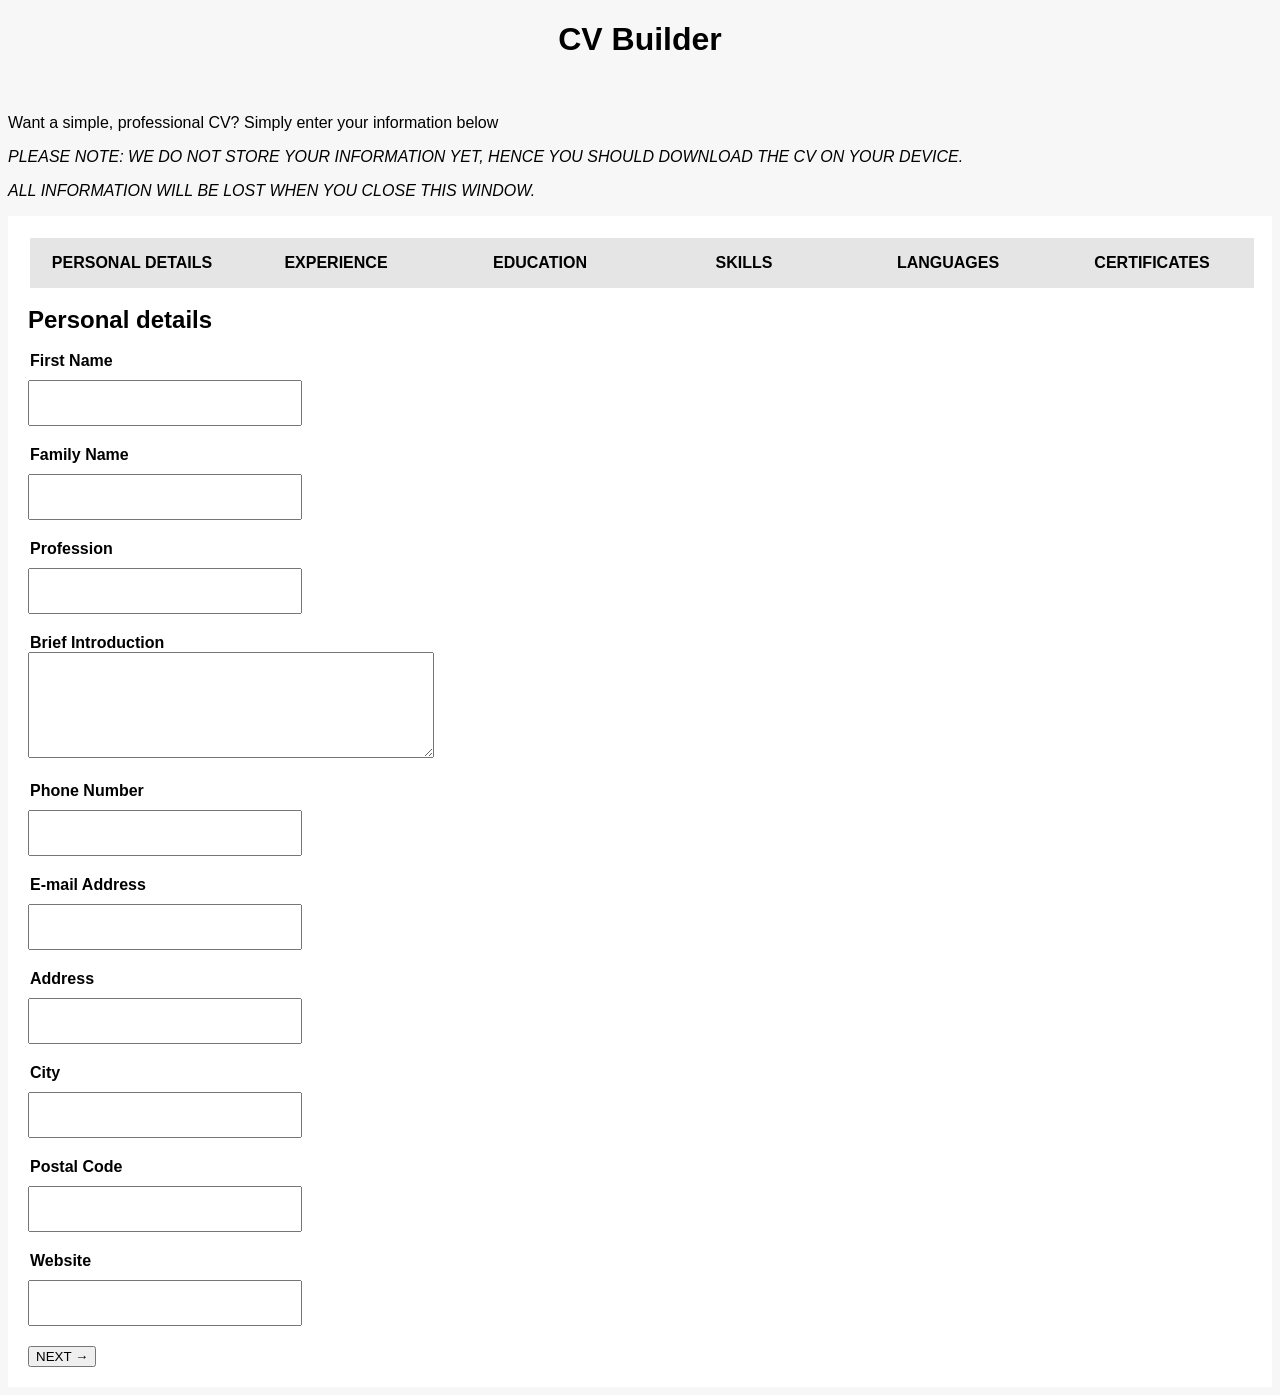
==== index.html @ 68f02042 "HIDE Irrelevant Sections are hidden only triggered with button CHANGE Styles, text, and button react" ====
<!DOCTYPE html>
<!--[if lt IE 7]>      <html class="no-js lt-ie9 lt-ie8 lt-ie7"> <![endif]-->
<!--[if IE 7]>         <html class="no-js lt-ie9 lt-ie8"> <![endif]-->
<!--[if IE 8]>         <html class="no-js lt-ie9"> <![endif]-->
<!--[if gt IE 8]>      <html class="no-js"> <!--<![endif]-->
<html>
    <head>
        <meta charset="utf-8">
        <meta http-equiv="X-UA-Compatible" content="IE=edge">
        <title>Your CV Builder</title>
        <meta name="description" content="">
        <meta name="viewport" content="width=device-width, initial-scale=1">
        <link rel="stylesheet" href="/style/style.css">
    </head>
    <body>
        <!--[if lt IE 7]>
            <p class="browsehappy">You are using an <strong>outdated</strong> browser. Please <a href="#">upgrade your browser</a> to improve your experience.</p>
        <![endif]-->
        
        <!-- START HERE -->
        <h1>CV Builder</h1>
        <br>
        <p>Want a simple, professional CV? Simply enter your information below</p>
        <p> <em>PLEASE NOTE: WE DO NOT STORE YOUR INFORMATION YET, HENCE YOU SHOULD DOWNLOAD THE CV ON YOUR DEVICE.</em></p>
        <p> <em>ALL INFORMATION WILL BE LOST WHEN YOU CLOSE THIS WINDOW. </em></p>

        <!-- MAIN CONTAINER FOR INPUT AND RESULTS - START -->
        <div id="parent_container" class="parent_container">
            
        <!-- INPUT CONTAINER - START -->
            <div id="input_container" class="input_container">

                <!-- A SIMPLE DIV FOR THE PROGRESS BAR-->

                
                <div id="progressContainer" class="progressContainer">
                   <div id="personalProgress" class="progress"><p>PERSONAL DETAILS</p></div>
                    <div id="professionalProgress" class="progress"><p>EXPERIENCE</p></div>
                    <div id="educationProgress" class="progress"><p>EDUCATION</p></div>
                    <div id="skillsProgress" class="progress"><p>SKILLS</p></div>
                    <div id="langugesProgress" class="progress"><p>LANGUAGES</p></div>
                    <div id="certProgress" class="progress"><p>CERTIFICATES</p></div>
                </div>
                
                

                <!-- PERSONAL DETAILS - START -->
                <div id="personalContainer" class="personalContainer">
                <h2>Personal details</h2>

                    <form id="personalDetailsForm" >
                        <legend for="firstName">First Name</legend>
                        <input type="text" id="firstName" name="firstName">
                    
                        <legend for="lastName">Family Name</legend>
                        <input type="text" id="lastName" name="lastName">

                        <legend for="profession">Profession</legend>
                        <input type="text" id="profession" name="profession">

                        <legend for="intro">Brief Introduction</legend>
                        <textarea id="intro" name="intro"></textarea>

                        <legend for="phone">Phone Number</legend>
                        <input type="text" id="phone" name="phone">

                        <legend for="email">E-mail Address</legend>
                        <input type="text" id="email" name="email">

                        <legend for="homeAddress">Address</legend>
                        <input type="text" id="homeAddress" name="homeAddress">

                        <legend for="city">City</legend>
                        <input type="text" id="city" name="city">

                        <legend for="postalCode">Postal Code</legend>
                        <input type="text" id="postalCode" name="postalCode">

                        <legend for="website">Website</legend>
                        <input type="text" id="website" name="website">
                        <br>

                        <button id="nextBtnPersonal">NEXT &rightarrow; </button>

                    </form>
                </div>
                <!-- PERSONAL DETAILS - END -->
                

                <!-- WORK EXPERIENCE - START -->
                <div id="professionalContainer" class="professionalContainer">
                    <h2>Professional Experience</h2>
    
                        <form id="professionalExperienceForm">
                            <button >- Remove Experience </button>
                            <br> <br>
                            <legend for="position">Position</legend>
                            <input type="text" id="position" name="position">
                        
                            <legend for="employer">Employer</legend>
                            <input type="text" id="employer" name="employer">
    
                            <legend for="workCity">City</legend>
                            <input type="text" id="workCity" name="workCity">
    
                            <legend for="startDate">Start Date</legend>
                            <input type="date" id="startDate" name="startDate">

                            <legend for="endDate">End Date</legend>
                            <input type="date" id="endDate" name="endDate">
                            <input type="radio" id="workHere">I work heres
    
                            <legend for="duties">Duties</legend>
                            <textarea type="text" id="duties" name="duties"></textarea><br>
                            
                            <button >+ Add Experience </button>

                            <br><br>

                            <button id="prevBtnProfessional">&leftarrow; BACK </button>
                            <button id="nextBtnProfessional">NEXT &rightarrow;</button>
    
                        </form>
                    </div>
                <!-- WORK EXPERIENCE  - END -->                


                <!-- EDUCATION - START -->
                <div id="educationContainer" class="educationContainer">
                    <h2>Education</h2>
    
                        <form id="educationForm" name="educationForm">
                            <button >- Remove Education </button>
                            <br> <br>
                            <legend for="position">School Name</legend>
                            <input type="text" id="position" name="firstName">
                        
                            <legend for="employer">Field Studied</legend>
                            <input type="text" id="employer" name="employer">
    
                            <legend for="degreeLevel">Degree Level</legend>
                            <input type="text" id="degreeLevel" name="degreeLevel">

                            <legend for="eduCity">City</legend>
                            <input type="text" id="eduCity" name="eduCity">
    
                            <legend for="eduStartDate">Start Date</legend>
                            <input type="date" id="eduStartDate" name="eduStartDate">
    
    
                            <legend for="eduEndDate">Graduation Date (or expected)</legend>
                            <input type="date" id="eduEndDate" name="eduEndDate"><br>
                            
                            <button >+ Add Education </button>
                            <br> <br>

                            <button id="prevBtnEducation"> &leftarrow; BACK </button>
                            <button id="nextBtnEducation">NEXT &rightarrow;</button>

                        </form>
                    </div>
                    <!-- EDUCATION  - END -->      
                    
                    
                <!-- SKILLS - START -->
                <div id="skillsContainer" class="skillsContainer">
                    <h2>Skills</h2>
    
                        <form name="skillsForm">
                            
                            <legend for="skill1">Skill 1</legend>
                            <input type="text" id="skill1" name="skill1">
                            <select id="skill1Level" name="skill1Level">
                                <option value="1">Beginner</option>
                                <option value="5">Good</option>
                                <option value="10">Pro</option>
                                <option value="15">Expert</option>

                            </select>
                            <br>
                            
                            <legend for="skill1">Skill 2</legend>
                            <input type="text" id="skill1" name="skill1">
                            <select id="skill1Level" name="skill1Level">
                                <option value="1">Beginner</option>
                                <option value="5">Good</option>
                                <option value="10">Pro</option>
                                <option value="15">Expert</option>

                            </select>
                            <br>
                            
                            <legend for="skill1">Skill 3</legend>
                            <input type="text" id="skill1" name="skill1">
                            <select id="skill1Level" name="skill1Level">
                                <option value="1">Beginner</option>
                                <option value="5">Good</option>
                                <option value="10">Pro</option>
                                <option value="15">Expert</option>

                            </select>
                            <br>

                            <button >+ Add Skill </button>
                            <br> <br>

                            <button id="prevBtnSkill">&leftarrow; BACK </button>
                            <button id="nextBtnSkill">NEXT &rightarrow; </button>

                        </form>
                    </div>
                    <!-- SKILLS  - END -->        


                <!-- LANGUAGES - START -->
                <div id="languagesContainer" class="languagesContainer">
                    <h2>Languages</h2>
    
                        <form name="languagesForm">
                            
                            <legend for="language1">Language 1</legend>
                            <input type="text" id="language1" name="language1">
                            <select id="language1level" name="skill1Level">
                                <option value="1">Beginner</option>
                                <option value="5">Good</option>
                                <option value="10">Professional</option>
                                <option value="15">Native</option>

                            </select>
                            <br>

                            <legend for="language1">Language 2</legend>
                            <input type="text" id="language2" name="language2">
                            <select id="language2level" name="language2level">
                                <option value="1">Beginner</option>
                                <option value="5">Good</option>
                                <option value="10">Professional</option>
                                <option value="15">Native</option>

                            </select>
                            <br>


                            <legend for="language1">Language 3</legend>
                            <input type="text" id="language3" name="language3">
                            <select id="language3level" name="language3Level">
                                <option value="1">Beginner</option>
                                <option value="5">Good</option>
                                <option value="10">Professional</option>
                                <option value="15">Native</option>

                            </select>
                            <br>

                            <button >+ Add Language </button>
                            <br><br>

                            <button id="prevBtnLang">&leftarrow; BACK </button>
                            <button id="nextBtnLang">NEXT &rightarrow; </button>
                        </form>
                    </div>
                    <!-- LANGUAGES  - END -->    
                    
                    
                <!-- CERTIFICATE - START -->
                <!-- OPTIONAL SO, IF STATEMENT SHOULD BE USED-->
                <div id="certificateContainer" class="certificateContainer">
                    <h2>Certificates</h2>
    
                        <form name="certificateForm">
                            
                            <legend for="certificate1">Certificate 1</legend>
                            <input type="text" id="certificate1" name="certificate1">
                            <br>

                            <legend for="certificate2">Certificate 2</legend>
                            <input type="text" id="certificate2" name="certificate2">
                            <br>

                            <legend for="certificate3">Certificate 3</legend>
                            <input type="text" id="certificate3" name="certificate3">
                            <br>
                          

                            <button >+ Add Certificate </button>

                            <br> <br>
                            <button id="prevBtnCert">&leftarrow; BACK </button>
                            <button id="completeBtn">COMPLETE &2713;</button>
                        </form>

                        <br><br>
                    </div>
                    <!-- CERTIFICATE  - END -->     
                  



            </div>
            <!-- INPUT CONTAINER - END-->
            
       
        
        <!-- --------------- SEPARATION BETWEEN INPUT AND RESULTS ---------------- -->


            <!-- RESULTS CONTAINER - START -->
            <div id="resultsContainer" class="resultsContainer">
                <h1>FINAL CV IS THIS </h1>
                <p>Lorem ipsum dolor sit, amet consectetur adipisicing elit. 
                    Sequi nemo tenetur suscipit esse veritatis saepe nisi minima? 
                    Earum culpa, nihil beatae illo animi, quam dignissimos sit ipsum dolores temporibus molestiae!</p>

            </div>
            <!-- RESULTS CONTAINER - END -->
            
        
        </div>
        <!-- MAIN CONTAINER FOR INPUT AND RESULTS -END -->
        


        <script src="/scripts/cv_builder.js" async defer></script>
    </body>
</html>
---- style/style.css ----
/* Copyright of GENIAL INGELE. This calculator is merely an estimation of what your bond would cost and the other costs associated with it.
    Hence, GENIAL INGELE is not liable for any inaccuracies found in this code. We are trying to guide you in making a decision in the best way we can, 
    but the accurate information will be given to you by your bank. 
    
    NOTE: Data found on this code is based on South African laws and fees.
    
    DATE: 24 SEPTEMBER 2023
    
    GENIAL INGELE 
    */


    /*TODO 
    * Automatically separate large numbers with comma or point when typed in
    * Loop through 2 arrays to compare and assign values based on a set of conditions. E.g. loan amount vs deeds office fees matching. 
    */


/* --- CONTAINERS --- */ 
/* Using the "*" symbol, we are referring to all elements */
*{
  font-family:'Segoe UI', Tahoma, Geneva, Verdana, sans-serif;
}

/*  We are removing the arrows from input field */
/* Hide the arrows from the input field */
input[type="number"]::-webkit-inner-spin-button,
input[type="number"]::-webkit-outer-spin-button {
-webkit-appearance: none;
margin: 0;
}

/* Firefox */
input[type=number] {
  -moz-appearance: textfield;
text-align: left;
}

body{
  background-color: #f7f7f7;
}

.parent_container{
  width: 100%;
  background-color: #f7f7f7 ;
}


.input_container{
  background-color: #FFFFFF;
  padding: 20px;
}

/* SECTION CONTAINERS (Personal, Professfional, Education) */

.personalContainer{


}

.professionalContainer{


}


.educationContainer{


}


.skillsContainer{


}

.languagesContainer{



}


.certificateContainer{


}



/*PROGRESS CONTAINER */

.progressContainer{
  background-color: hsla(0, 0%, 88%, 0.819);
  display: flex;
  width: 100%;
  margin: 2px;
  position: sticky;
  top: 0;
}


.progress{
  margin: 0px;
  flex:1;
  color:black;
  font-weight: bold;
  text-align: center;
}

.progress:hover{
  background-color: black;
  color: #FFFFFF;
}

/* RESULTS OR CV OUTCOME*/

.resultsContainer{
    background-color: rgba(0,10,100, 0.7);
 
}



/* --- BASICS --- */

h1{ 
  text-align: center;

}

h2{
  line-height: 18pt;
  font-size: 18pt;
}

h3, h4{
  line-height: 18pt;
  font-size: 14pt;
}

select{
  padding: 10px;
  width: 120px;
  font-size: large;
  background-color: #e8e7e7;
  color: black;
  border-radius: 5px;
  font-family: Verdana, Geneva, Tahoma, sans-serif;
}

input{
  font-size: 14pt;
  margin-top: 10px;
  margin-bottom: 20px;
  padding: 10px;
  width: 250px;
}

legend{
  font-size: 12pt;
  font-weight:bold;
}

textarea{
  margin-bottom: 20px;
  width: 400px;
  height: 100px;
  text-wrap:stable ;
}

/* --- BUTTONS --- */
.submitBtn{

}

.resetBtn{

}

.previousBtn{

}

.nextBtn{

}

/*Now, each button will have a unique ID 
because we each of them send you  to  specific section.
They hide the current section and show the next one.*/

/*FOR PERSONAL DETAILS */
#nextBtnPersonal{

}


/*FOR PROFESSIONAL EXPERIENCE DETAILS */
#nextBtnPro{

}

#nextBtnPro{

}
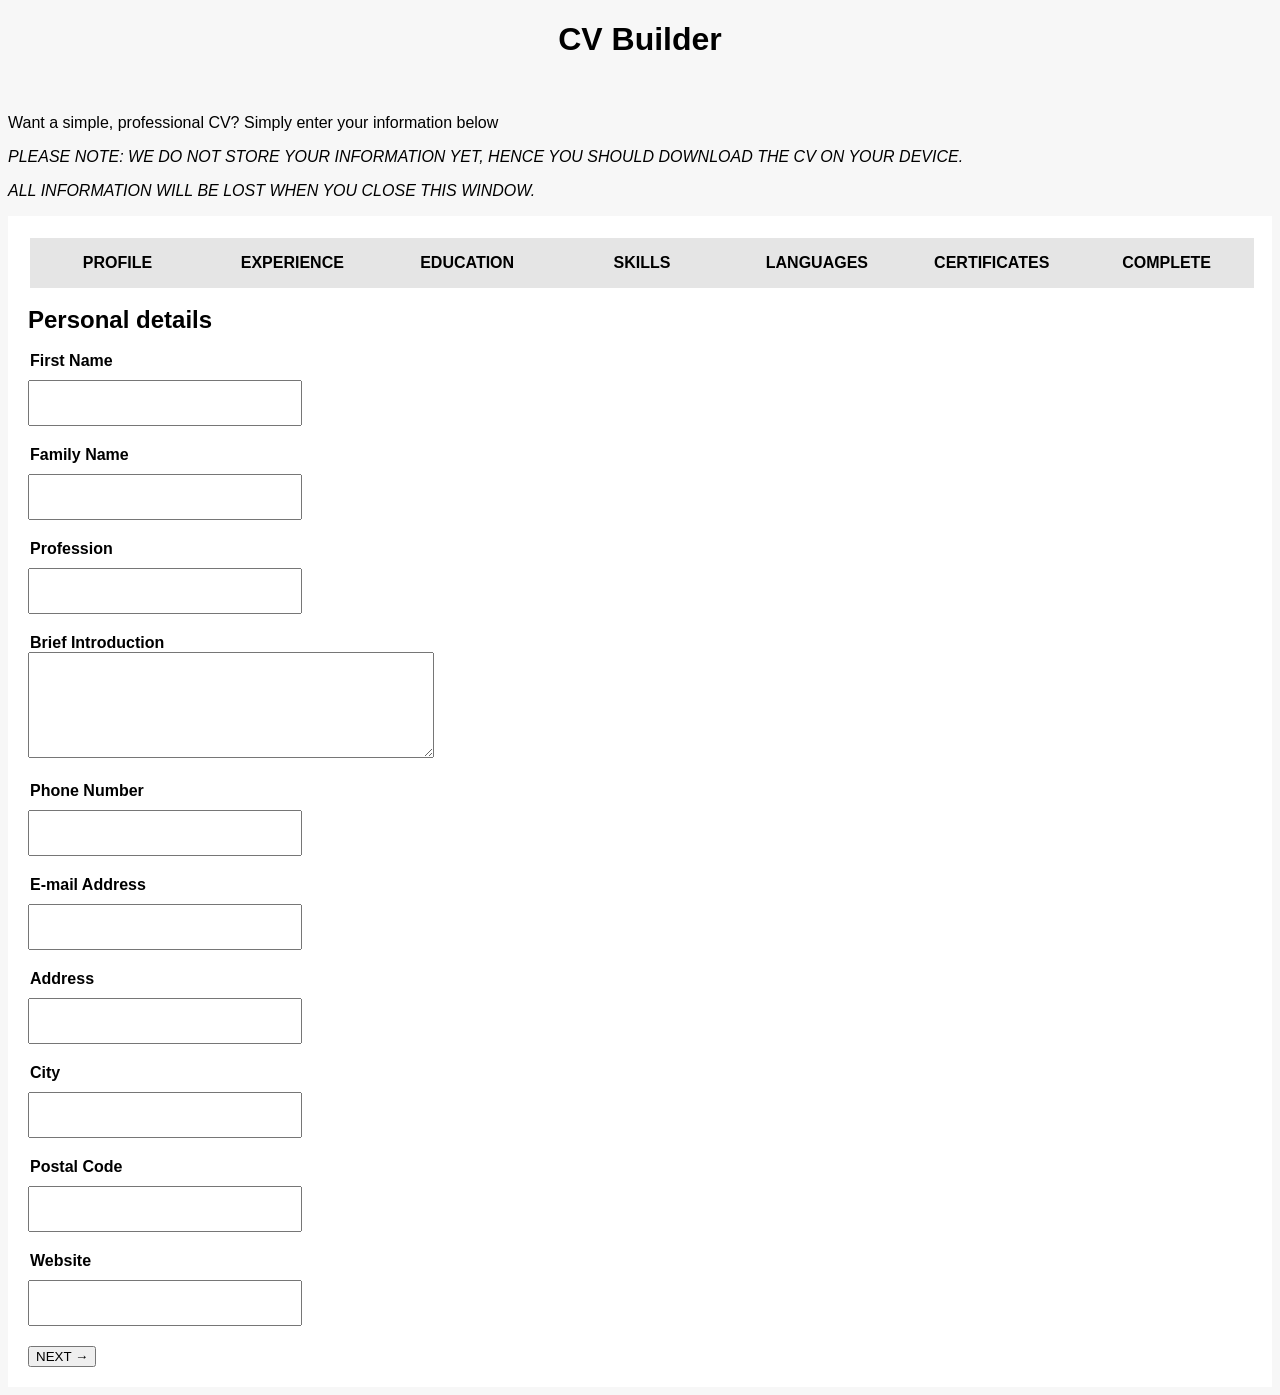
==== commit 41a4ee4f: "ADD Top Nav works" ====
--- a/index.html
+++ b/index.html
@@ -34,12 +34,13 @@
 
                 
                 <div id="progressContainer" class="progressContainer">
-                   <div id="personalProgress" class="progress"><p>PERSONAL DETAILS</p></div>
+                   <div id="personalProgress" class="progress"><p>PROFILE</p></div>
                     <div id="professionalProgress" class="progress"><p>EXPERIENCE</p></div>
                     <div id="educationProgress" class="progress"><p>EDUCATION</p></div>
                     <div id="skillsProgress" class="progress"><p>SKILLS</p></div>
-                    <div id="langugesProgress" class="progress"><p>LANGUAGES</p></div>
+                    <div id="langProgress" class="progress"><p>LANGUAGES</p></div>
                     <div id="certProgress" class="progress"><p>CERTIFICATES</p></div>
+                    <div id="completeProgress" class="progress"><p>COMPLETE</p></div>
                 </div>
                 
                 
@@ -49,35 +50,35 @@
                 <h2>Personal details</h2>
 
                     <form id="personalDetailsForm" >
-                        <legend for="firstName">First Name</legend>
-                        <input type="text" id="firstName" name="firstName">
+                        <legend for="firstName" >First Name</legend>
+                        <input type="text" id="firstName" name="firstName" maxlength="25">
                     
                         <legend for="lastName">Family Name</legend>
-                        <input type="text" id="lastName" name="lastName">
+                        <input type="text" id="lastName" name="lastName" maxlength="25">
 
                         <legend for="profession">Profession</legend>
-                        <input type="text" id="profession" name="profession">
+                        <input type="text" id="profession" name="profession" maxlength="50">
 
                         <legend for="intro">Brief Introduction</legend>
-                        <textarea id="intro" name="intro"></textarea>
+                        <textarea id="intro" name="intro" maxlength="300"></textarea>
 
                         <legend for="phone">Phone Number</legend>
-                        <input type="text" id="phone" name="phone">
+                        <input type="text" id="phone" name="phone" maxlength="13">
 
                         <legend for="email">E-mail Address</legend>
-                        <input type="text" id="email" name="email">
+                        <input type="text" id="email" name="email" maxlength="30">
 
                         <legend for="homeAddress">Address</legend>
-                        <input type="text" id="homeAddress" name="homeAddress">
+                        <input type="text" id="homeAddress" name="homeAddress" maxlength="100">
 
                         <legend for="city">City</legend>
-                        <input type="text" id="city" name="city">
+                        <input type="text" id="city" name="city" maxlength="100">
 
                         <legend for="postalCode">Postal Code</legend>
-                        <input type="text" id="postalCode" name="postalCode">
+                        <input type="text" id="postalCode" name="postalCode" maxlength="10">
 
                         <legend for="website">Website</legend>
-                        <input type="text" id="website" name="website">
+                        <input type="text" id="website" name="website" maxlength="50">
                         <br>
 
                         <button id="nextBtnPersonal">NEXT &rightarrow; </button>
@@ -95,7 +96,7 @@
                             <button >- Remove Experience </button>
                             <br> <br>
                             <legend for="position">Position</legend>
-                            <input type="text" id="position" name="position">
+                            <input type="text" id="position" name="position" maxlength="50">
                         
                             <legend for="employer">Employer</legend>
                             <input type="text" id="employer" name="employer">
@@ -286,7 +287,7 @@
 
                             <br> <br>
                             <button id="prevBtnCert">&leftarrow; BACK </button>
-                            <button id="completeBtn">COMPLETE &2713;</button>
+                            <button id="completeBtn">COMPLETE &checkmark;</button>
                         </form>
 
                         <br><br>
--- a/style/style.css
+++ b/style/style.css
@@ -114,6 +114,10 @@
   color: #FFFFFF;
 }
 
+.progress:active{
+  background-color: #002222;
+}
+
 /* RESULTS OR CV OUTCOME*/
 
 .resultsContainer{
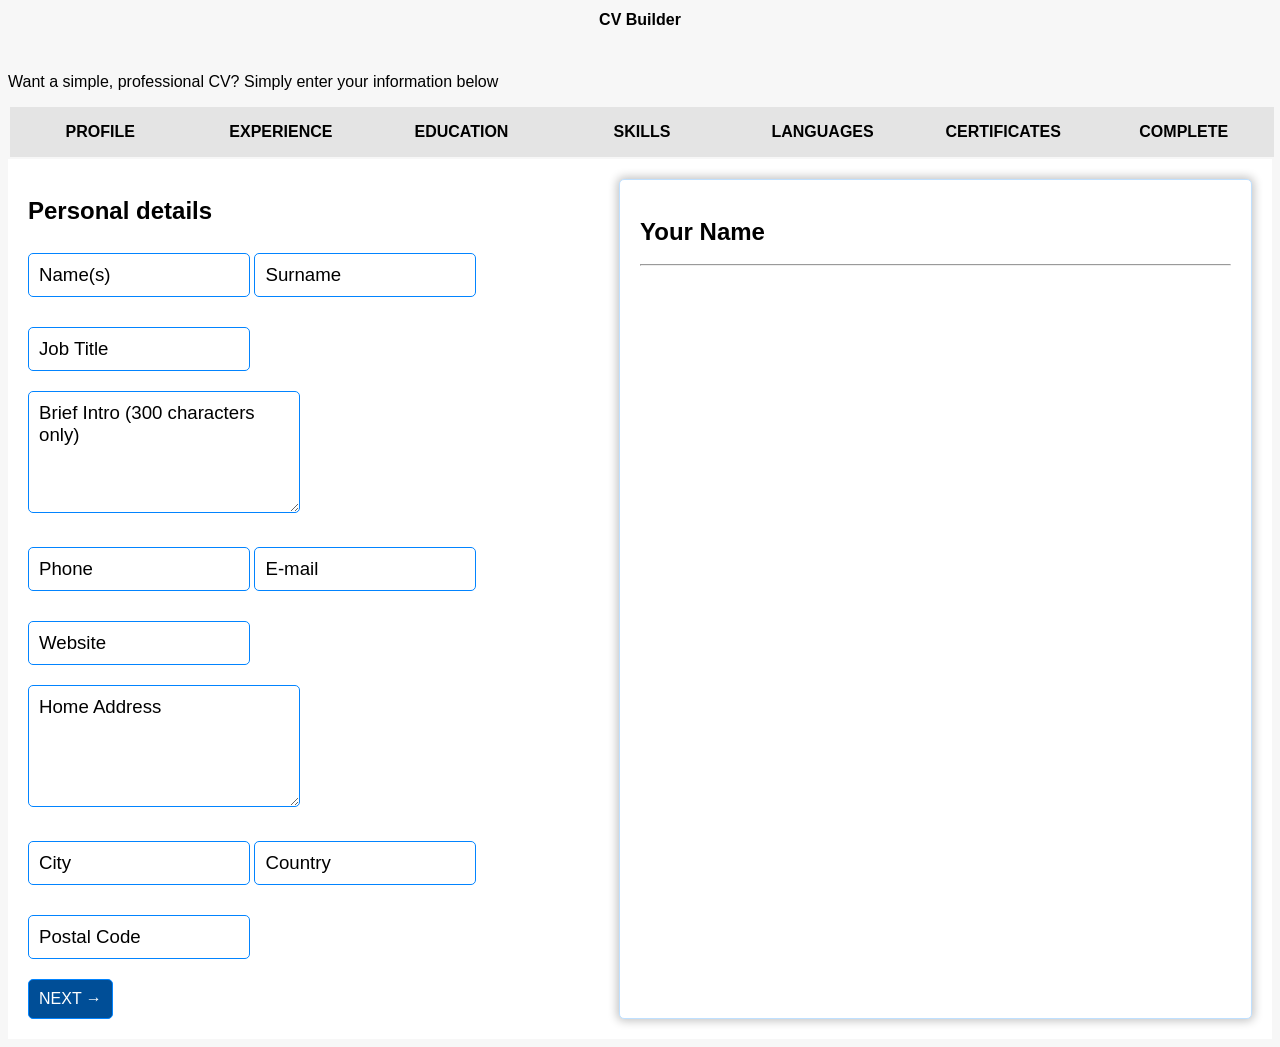
==== commit cbe94880: "ADD preview div CHANGE style colours and other styling props" ====
--- a/index.html
+++ b/index.html
@@ -1,326 +1,296 @@
-<!DOCTYPE html>
-<!--[if lt IE 7]>      <html class="no-js lt-ie9 lt-ie8 lt-ie7"> <![endif]-->
-<!--[if IE 7]>         <html class="no-js lt-ie9 lt-ie8"> <![endif]-->
-<!--[if IE 8]>         <html class="no-js lt-ie9"> <![endif]-->
-<!--[if gt IE 8]>      <html class="no-js"> <!--<![endif]-->
-<html>
-    <head>
-        <meta charset="utf-8">
-        <meta http-equiv="X-UA-Compatible" content="IE=edge">
-        <title>Your CV Builder</title>
-        <meta name="description" content="">
-        <meta name="viewport" content="width=device-width, initial-scale=1">
-        <link rel="stylesheet" href="/style/style.css">
-    </head>
-    <body>
-        <!--[if lt IE 7]>
-            <p class="browsehappy">You are using an <strong>outdated</strong> browser. Please <a href="#">upgrade your browser</a> to improve your experience.</p>
-        <![endif]-->
-        
-        <!-- START HERE -->
-        <h1>CV Builder</h1>
-        <br>
-        <p>Want a simple, professional CV? Simply enter your information below</p>
-        <p> <em>PLEASE NOTE: WE DO NOT STORE YOUR INFORMATION YET, HENCE YOU SHOULD DOWNLOAD THE CV ON YOUR DEVICE.</em></p>
-        <p> <em>ALL INFORMATION WILL BE LOST WHEN YOU CLOSE THIS WINDOW. </em></p>
-
-        <!-- MAIN CONTAINER FOR INPUT AND RESULTS - START -->
-        <div id="parent_container" class="parent_container">
-            
-        <!-- INPUT CONTAINER - START -->
-            <div id="input_container" class="input_container">
-
-                <!-- A SIMPLE DIV FOR THE PROGRESS BAR-->
-
-                
-                <div id="progressContainer" class="progressContainer">
-                   <div id="personalProgress" class="progress"><p>PROFILE</p></div>
-                    <div id="professionalProgress" class="progress"><p>EXPERIENCE</p></div>
-                    <div id="educationProgress" class="progress"><p>EDUCATION</p></div>
-                    <div id="skillsProgress" class="progress"><p>SKILLS</p></div>
-                    <div id="langProgress" class="progress"><p>LANGUAGES</p></div>
-                    <div id="certProgress" class="progress"><p>CERTIFICATES</p></div>
-                    <div id="completeProgress" class="progress"><p>COMPLETE</p></div>
-                </div>
-                
-                
-
-                <!-- PERSONAL DETAILS - START -->
-                <div id="personalContainer" class="personalContainer">
-                <h2>Personal details</h2>
-
-                    <form id="personalDetailsForm" >
-                        <legend for="firstName" >First Name</legend>
-                        <input type="text" id="firstName" name="firstName" maxlength="25">
-                    
-                        <legend for="lastName">Family Name</legend>
-                        <input type="text" id="lastName" name="lastName" maxlength="25">
-
-                        <legend for="profession">Profession</legend>
-                        <input type="text" id="profession" name="profession" maxlength="50">
-
-                        <legend for="intro">Brief Introduction</legend>
-                        <textarea id="intro" name="intro" maxlength="300"></textarea>
-
-                        <legend for="phone">Phone Number</legend>
-                        <input type="text" id="phone" name="phone" maxlength="13">
-
-                        <legend for="email">E-mail Address</legend>
-                        <input type="text" id="email" name="email" maxlength="30">
-
-                        <legend for="homeAddress">Address</legend>
-                        <input type="text" id="homeAddress" name="homeAddress" maxlength="100">
-
-                        <legend for="city">City</legend>
-                        <input type="text" id="city" name="city" maxlength="100">
-
-                        <legend for="postalCode">Postal Code</legend>
-                        <input type="text" id="postalCode" name="postalCode" maxlength="10">
-
-                        <legend for="website">Website</legend>
-                        <input type="text" id="website" name="website" maxlength="50">
-                        <br>
-
-                        <button id="nextBtnPersonal">NEXT &rightarrow; </button>
-
-                    </form>
-                </div>
-                <!-- PERSONAL DETAILS - END -->
-                
-
-                <!-- WORK EXPERIENCE - START -->
-                <div id="professionalContainer" class="professionalContainer">
-                    <h2>Professional Experience</h2>
-    
-                        <form id="professionalExperienceForm">
-                            <button >- Remove Experience </button>
-                            <br> <br>
-                            <legend for="position">Position</legend>
-                            <input type="text" id="position" name="position" maxlength="50">
-                        
-                            <legend for="employer">Employer</legend>
-                            <input type="text" id="employer" name="employer">
-    
-                            <legend for="workCity">City</legend>
-                            <input type="text" id="workCity" name="workCity">
-    
-                            <legend for="startDate">Start Date</legend>
-                            <input type="date" id="startDate" name="startDate">
-
-                            <legend for="endDate">End Date</legend>
-                            <input type="date" id="endDate" name="endDate">
-                            <input type="radio" id="workHere">I work heres
-    
-                            <legend for="duties">Duties</legend>
-                            <textarea type="text" id="duties" name="duties"></textarea><br>
-                            
-                            <button >+ Add Experience </button>
-
-                            <br><br>
-
-                            <button id="prevBtnProfessional">&leftarrow; BACK </button>
-                            <button id="nextBtnProfessional">NEXT &rightarrow;</button>
-    
-                        </form>
-                    </div>
-                <!-- WORK EXPERIENCE  - END -->                
-
-
-                <!-- EDUCATION - START -->
-                <div id="educationContainer" class="educationContainer">
-                    <h2>Education</h2>
-    
-                        <form id="educationForm" name="educationForm">
-                            <button >- Remove Education </button>
-                            <br> <br>
-                            <legend for="position">School Name</legend>
-                            <input type="text" id="position" name="firstName">
-                        
-                            <legend for="employer">Field Studied</legend>
-                            <input type="text" id="employer" name="employer">
-    
-                            <legend for="degreeLevel">Degree Level</legend>
-                            <input type="text" id="degreeLevel" name="degreeLevel">
-
-                            <legend for="eduCity">City</legend>
-                            <input type="text" id="eduCity" name="eduCity">
-    
-                            <legend for="eduStartDate">Start Date</legend>
-                            <input type="date" id="eduStartDate" name="eduStartDate">
-    
-    
-                            <legend for="eduEndDate">Graduation Date (or expected)</legend>
-                            <input type="date" id="eduEndDate" name="eduEndDate"><br>
-                            
-                            <button >+ Add Education </button>
-                            <br> <br>
-
-                            <button id="prevBtnEducation"> &leftarrow; BACK </button>
-                            <button id="nextBtnEducation">NEXT &rightarrow;</button>
-
-                        </form>
-                    </div>
-                    <!-- EDUCATION  - END -->      
-                    
-                    
-                <!-- SKILLS - START -->
-                <div id="skillsContainer" class="skillsContainer">
-                    <h2>Skills</h2>
-    
-                        <form name="skillsForm">
-                            
-                            <legend for="skill1">Skill 1</legend>
-                            <input type="text" id="skill1" name="skill1">
-                            <select id="skill1Level" name="skill1Level">
-                                <option value="1">Beginner</option>
-                                <option value="5">Good</option>
-                                <option value="10">Pro</option>
-                                <option value="15">Expert</option>
-
-                            </select>
-                            <br>
-                            
-                            <legend for="skill1">Skill 2</legend>
-                            <input type="text" id="skill1" name="skill1">
-                            <select id="skill1Level" name="skill1Level">
-                                <option value="1">Beginner</option>
-                                <option value="5">Good</option>
-                                <option value="10">Pro</option>
-                                <option value="15">Expert</option>
-
-                            </select>
-                            <br>
-                            
-                            <legend for="skill1">Skill 3</legend>
-                            <input type="text" id="skill1" name="skill1">
-                            <select id="skill1Level" name="skill1Level">
-                                <option value="1">Beginner</option>
-                                <option value="5">Good</option>
-                                <option value="10">Pro</option>
-                                <option value="15">Expert</option>
-
-                            </select>
-                            <br>
-
-                            <button >+ Add Skill </button>
-                            <br> <br>
-
-                            <button id="prevBtnSkill">&leftarrow; BACK </button>
-                            <button id="nextBtnSkill">NEXT &rightarrow; </button>
-
-                        </form>
-                    </div>
-                    <!-- SKILLS  - END -->        
-
-
-                <!-- LANGUAGES - START -->
-                <div id="languagesContainer" class="languagesContainer">
-                    <h2>Languages</h2>
-    
-                        <form name="languagesForm">
-                            
-                            <legend for="language1">Language 1</legend>
-                            <input type="text" id="language1" name="language1">
-                            <select id="language1level" name="skill1Level">
-                                <option value="1">Beginner</option>
-                                <option value="5">Good</option>
-                                <option value="10">Professional</option>
-                                <option value="15">Native</option>
-
-                            </select>
-                            <br>
-
-                            <legend for="language1">Language 2</legend>
-                            <input type="text" id="language2" name="language2">
-                            <select id="language2level" name="language2level">
-                                <option value="1">Beginner</option>
-                                <option value="5">Good</option>
-                                <option value="10">Professional</option>
-                                <option value="15">Native</option>
-
-                            </select>
-                            <br>
-
-
-                            <legend for="language1">Language 3</legend>
-                            <input type="text" id="language3" name="language3">
-                            <select id="language3level" name="language3Level">
-                                <option value="1">Beginner</option>
-                                <option value="5">Good</option>
-                                <option value="10">Professional</option>
-                                <option value="15">Native</option>
-
-                            </select>
-                            <br>
-
-                            <button >+ Add Language </button>
-                            <br><br>
-
-                            <button id="prevBtnLang">&leftarrow; BACK </button>
-                            <button id="nextBtnLang">NEXT &rightarrow; </button>
-                        </form>
-                    </div>
-                    <!-- LANGUAGES  - END -->    
-                    
-                    
-                <!-- CERTIFICATE - START -->
-                <!-- OPTIONAL SO, IF STATEMENT SHOULD BE USED-->
-                <div id="certificateContainer" class="certificateContainer">
-                    <h2>Certificates</h2>
-    
-                        <form name="certificateForm">
-                            
-                            <legend for="certificate1">Certificate 1</legend>
-                            <input type="text" id="certificate1" name="certificate1">
-                            <br>
-
-                            <legend for="certificate2">Certificate 2</legend>
-                            <input type="text" id="certificate2" name="certificate2">
-                            <br>
-
-                            <legend for="certificate3">Certificate 3</legend>
-                            <input type="text" id="certificate3" name="certificate3">
-                            <br>
-                          
-
-                            <button >+ Add Certificate </button>
-
-                            <br> <br>
-                            <button id="prevBtnCert">&leftarrow; BACK </button>
-                            <button id="completeBtn">COMPLETE &checkmark;</button>
-                        </form>
-
-                        <br><br>
-                    </div>
-                    <!-- CERTIFICATE  - END -->     
-                  
-
-
-
-            </div>
-            <!-- INPUT CONTAINER - END-->
-            
-       
-        
-        <!-- --------------- SEPARATION BETWEEN INPUT AND RESULTS ---------------- -->
-
-
-            <!-- RESULTS CONTAINER - START -->
-            <div id="resultsContainer" class="resultsContainer">
-                <h1>FINAL CV IS THIS </h1>
-                <p>Lorem ipsum dolor sit, amet consectetur adipisicing elit. 
-                    Sequi nemo tenetur suscipit esse veritatis saepe nisi minima? 
-                    Earum culpa, nihil beatae illo animi, quam dignissimos sit ipsum dolores temporibus molestiae!</p>
-
-            </div>
-            <!-- RESULTS CONTAINER - END -->
-            
-        
-        </div>
-        <!-- MAIN CONTAINER FOR INPUT AND RESULTS -END -->
-        
-
-
-        <script src="/scripts/cv_builder.js" async defer></script>
-    </body>
+<!DOCTYPE html>
+<!--[if lt IE 7]>      <html class="no-js lt-ie9 lt-ie8 lt-ie7"> <![endif]-->
+<!--[if IE 7]>         <html class="no-js lt-ie9 lt-ie8"> <![endif]-->
+<!--[if IE 8]>         <html class="no-js lt-ie9"> <![endif]-->
+<!--[if gt IE 8]>      <html class="no-js"> <!--<![endif]-->
+<html>
+    <head>
+        <meta charset="utf-8">
+        <meta http-equiv="X-UA-Compatible" content="IE=edge">
+        <title>Your CV Builder</title>
+        <meta name="description" content="">
+        <meta name="viewport" content="width=device-width, initial-scale=1">
+        <link rel="stylesheet" href="/style/style.css">
+    </head>
+    <body>
+        <!--[if lt IE 7]>
+            <p class="browsehappy">You are using an <strong>outdated</strong> browser. Please <a href="#">upgrade your browser</a> to improve your experience.</p>
+        <![endif]-->
+        
+        <!-- START HERE -->
+        <h1>CV Builder</h1>
+        <br>
+        <p>Want a simple, professional CV? Simply enter your information below</p>
+
+        <!-- MAIN CONTAINER FOR INPUT AND RESULTS - START -->
+        <div id="parent_container" class="parent_container">
+                            <!-- A SIMPLE DIV FOR THE PROGRESS BAR-->
+                
+                            <div id="progressContainer" class="progressContainer">
+                                <div id="personalProgress" class="progress"><p>PROFILE</p></div>
+                                 <div id="professionalProgress" class="progress"><p>EXPERIENCE</p></div>
+                                 <div id="educationProgress" class="progress"><p>EDUCATION</p></div>
+                                 <div id="skillsProgress" class="progress"><p>SKILLS</p></div>
+                                 <div id="langProgress" class="progress"><p>LANGUAGES</p></div>
+                                 <div id="certProgress" class="progress"><p>CERTIFICATES</p></div>
+                                 <div id="completeProgress" class="progress"><p>COMPLETE</p></div>
+                             </div>
+            
+        <!-- INPUT CONTAINER - START -->
+            <div id="input_container" class="input_mainbox">
+
+                <!-- PERSONAL DETAILS - START -->
+                <div id="personalContainer" class="input_container">
+                <h2>Personal details</h2>
+
+                    <form id="personalDetailsForm" class="personalDetailsForm" >
+                        
+                        <input type="text" id="firstName" name="firstName" maxlength="25" placeholder="Name(s)">
+                        <input type="text" id="lastName" name="lastName" maxlength="25" placeholder="Surname">
+                        <br>
+                        <input type="text" id="jobTitle" name="jobTitle" maxlength="50" placeholder="Job Title">
+                        <br>  
+                        <textarea  id="intro" name="intro" maxlength="300" placeholder="Brief Intro (300 characters only)" class="longText"></textarea>    
+                        <br>
+
+                        <input type="number" id="phone" name="phone" maxlength="13" placeholder="Phone">
+                        <input type="email" id="email" name="email" maxlength="30" placeholder="E-mail">
+                        <input type="text" id="website" name="website" maxlength="50" placeholder="Website">
+                        <br>
+
+                        <textarea id="homeAddress" name="homeAddress" maxlength="200" placeholder="Home Address"></textarea>
+                        <br>
+                        <input type="text" id="city" name="city" maxlength="100" placeholder="City">
+
+                        <input type="text" id="city" name="city" maxlength="100" placeholder="Country">
+                        <br>
+
+                        <input type="text" id="postalCode" name="postalCode" maxlength="10" placeholder="Postal Code">
+                        
+                        <br>
+
+                        <button id="nextBtnPersonal">NEXT &rightarrow; </button>
+
+                    </form>
+                </div>
+                <!-- PERSONAL DETAILS - END -->
+                
+
+                <!-- WORK EXPERIENCE - START -->
+                <div id="professionalContainer" class="input_container">
+                    <h2>Professional Experience</h2>
+    
+                        <form id="professionalExperienceForm">
+                            <button >- Remove Experience </button>
+                            <br> <br>
+
+                            <input type="text" id="jobTitle" name="jobTitle" maxlength="50" placeholder="Job Title">
+                        
+                            <input type="text" id="employer" name="employer" maxlength="50" placeholder="Employer">
+
+                            <input type="text" id="workCity" name="workCity" maxlength="50" placeholder="City">
+
+                            <legend for="startDate" >Start Date</legend>
+                            <input type="date" id="startDate" name="startDate" placeholder="Start Date">
+
+                            <legend for="endDate" >End Date</legend>
+                            <input type="date" id="endDate" name="endDate" placeholder="Start Date">
+
+                            <input type="radio" id="workHere"> Still working here
+
+                            <br>
+
+                            <textarea id="duties" name="duties" maxlength="200" placeholder="Your tasks (e.g. resolved equations)"></textarea>
+                            
+                            <br>
+                            
+                            <button >+ Add Experience </button>
+
+                            <br><br>
+
+                            <button id="prevBtnProfessional">&leftarrow; BACK </button>
+                            <button id="nextBtnProfessional">NEXT &rightarrow;</button>
+    
+                        </form>
+                    </div>
+                <!-- WORK EXPERIENCE  - END -->                
+
+
+                <!-- EDUCATION - START -->
+                <div id="educationContainer" class="input_container">
+                    <h2>Education</h2>
+    
+                        <form id="educationForm" name="educationForm">
+                            <button >- Remove Education </button>
+                            <br><br>
+                            <input type="text" id="schoolName" name="schoolName" placeholder="School Name">
+                            <br>
+                            <input type="text" id="fieldStudied" name="fieldStudied" placeholder="Field Studied">
+                            <select id="degreeLevel" name="degreeLevel">
+                                <option value="1">Certificate</option>
+                                <option value="2">Diploma</option>
+                                <option value="3">Bachelors degree</option>
+                                <option value="4">Postgraduate diploma</option>
+                                <option value="5">Professional certificate</option>
+                                <option value="6">Honours degree</option>
+                                <option value="7">Masters degree</option>
+                                <option value="8">Doctoral degree</option>
+                            </select>
+                            <br>
+                            <input type="date" id="eduStartDate" name="eduStartDate" placeholder="Start Date">
+                            <input type="date" id="eduEndDate" name="eduEndDate" placeholder="End Date (Graduation)"><br>
+                            
+                            <button >+ Add Education </button>
+                            <br> <br>
+
+                            <button id="prevBtnEducation"> &leftarrow; BACK </button>
+                            <button id="nextBtnEducation">NEXT &rightarrow;</button>
+
+                        </form>
+                    </div>
+                    <!-- EDUCATION  - END -->      
+                    
+                    
+                <!-- SKILLS - START -->
+                <div id="skillsContainer" class="input_container">
+                    <h2>Skills</h2>
+    
+                        <form name="skillsForm">
+                            <button >- Remove Skill </button>
+                            <br>
+                            <input type="text" id="skill1" name="skill1" placeholder="Skill description" maxlength="25">
+                            <select id="skill1Level" name="skill1Level">
+                                <option value="5">Beginner</option>
+                                <option value="10">Good</option>
+                                <option value="15">Pro</option>
+                                <option value="20">Expert</option>
+                            </select>
+                            <br>
+                            <button >+ Add Skill </button>
+                            <br> <br>
+
+                            <button id="prevBtnSkill">&leftarrow; BACK </button>
+                            <button id="nextBtnSkill">NEXT &rightarrow; </button>
+
+                        </form>
+                    </div>
+                    <!-- SKILLS  - END -->        
+
+
+                <!-- LANGUAGES - START -->
+                <div id="languagesContainer" class="input_container">
+                    <h2>Languages</h2>
+    
+                        <form name="languagesForm">
+                            
+                            <legend for="language1">Language 1</legend>
+                            <input type="text" id="language1" name="language1">
+                            <select id="language1level" name="skill1Level">
+                                <option value="1">Beginner</option>
+                                <option value="5">Good</option>
+                                <option value="10">Professional</option>
+                                <option value="15">Native</option>
+
+                            </select>
+                            <br>
+
+                            <legend for="language1">Language 2</legend>
+                            <input type="text" id="language2" name="language2">
+                            <select id="language2level" name="language2level">
+                                <option value="1">Beginner</option>
+                                <option value="5">Good</option>
+                                <option value="10">Professional</option>
+                                <option value="15">Native</option>
+
+                            </select>
+                            <br>
+
+
+                            <legend for="language1">Language 3</legend>
+                            <input type="text" id="language3" name="language3">
+                            <select id="language3level" name="language3Level">
+                                <option value="1">Beginner</option>
+                                <option value="5">Good</option>
+                                <option value="10">Professional</option>
+                                <option value="15">Native</option>
+
+                            </select>
+                            <br>
+
+                            <button >+ Add Language </button>
+                            <br><br>
+
+                            <button id="prevBtnLang">&leftarrow; BACK </button>
+                            <button id="nextBtnLang">NEXT &rightarrow; </button>
+                        </form>
+                    </div>
+                    <!-- LANGUAGES  - END -->    
+                    
+                    
+                <!-- CERTIFICATE - START -->
+                <!-- OPTIONAL SO, IF STATEMENT SHOULD BE USED-->
+                <div id="certificateContainer" class="input_container">
+                    <h2>Certificates</h2>
+    
+                        <form name="certificateForm">
+                            
+                            <legend for="certificate1">Certificate 1</legend>
+                            <input type="text" id="certificate1" name="certificate1">
+                            <br>
+
+                            <legend for="certificate2">Certificate 2</legend>
+                            <input type="text" id="certificate2" name="certificate2">
+                            <br>
+
+                            <legend for="certificate3">Certificate 3</legend>
+                            <input type="text" id="certificate3" name="certificate3">
+                            <br>
+                          
+
+                            <button >+ Add Certificate </button>
+
+                            <br> <br>
+                            <button id="prevBtnCert">&leftarrow; BACK </button>
+                            <button id="completeBtn">COMPLETE &checkmark;</button>
+                        </form>
+
+                        <br><br>
+                    </div>
+                    <!-- CERTIFICATE  - END -->   
+                     
+                <!-- PREVIEW -->
+                <div id="personalContainer" class="preview">
+                    <h2>Your Name</h2>
+                    <hr>
+                </div>
+                  
+
+
+
+            </div>
+            <!-- INPUT CONTAINER - END-->
+            
+       
+        
+        <!-- --------------- SEPARATION BETWEEN INPUT AND RESULTS ---------------- -->
+
+
+            <!-- RESULTS CONTAINER - START -->
+            <div id="resultsContainer" class="resultsContainer">
+                <h1>FINAL CV IS THIS </h1>
+                <p>Lorem ipsum dolor sit, amet consectetur adipisicing elit. 
+                    Sequi nemo tenetur suscipit esse veritatis saepe nisi minima? 
+                    Earum culpa, nihil beatae illo animi, quam dignissimos sit ipsum dolores temporibus molestiae!</p>
+
+            </div>
+            <!-- RESULTS CONTAINER - END -->
+            
+        
+        </div>
+        <!-- MAIN CONTAINER FOR INPUT AND RESULTS -END -->
+        
+
+
+        <script src="/scripts/cv_builder.js" async defer></script>
+    </body>
 </html>
--- a/style/style.css
+++ b/style/style.css
@@ -1,212 +1,219 @@
-/* Copyright of GENIAL INGELE. This calculator is merely an estimation of what your bond would cost and the other costs associated with it.
-    Hence, GENIAL INGELE is not liable for any inaccuracies found in this code. We are trying to guide you in making a decision in the best way we can, 
-    but the accurate information will be given to you by your bank. 
-    
-    NOTE: Data found on this code is based on South African laws and fees.
-    
-    DATE: 24 SEPTEMBER 2023
-    
-    GENIAL INGELE 
-    */
-
-
-    /*TODO 
-    * Automatically separate large numbers with comma or point when typed in
-    * Loop through 2 arrays to compare and assign values based on a set of conditions. E.g. loan amount vs deeds office fees matching. 
-    */
-
-
-/* --- CONTAINERS --- */ 
-/* Using the "*" symbol, we are referring to all elements */
-*{
-  font-family:'Segoe UI', Tahoma, Geneva, Verdana, sans-serif;
-}
-
-/*  We are removing the arrows from input field */
-/* Hide the arrows from the input field */
-input[type="number"]::-webkit-inner-spin-button,
-input[type="number"]::-webkit-outer-spin-button {
--webkit-appearance: none;
-margin: 0;
-}
-
-/* Firefox */
-input[type=number] {
-  -moz-appearance: textfield;
-text-align: left;
-}
-
-body{
-  background-color: #f7f7f7;
-}
-
-.parent_container{
-  width: 100%;
-  background-color: #f7f7f7 ;
-}
-
-
-.input_container{
-  background-color: #FFFFFF;
-  padding: 20px;
-}
-
-/* SECTION CONTAINERS (Personal, Professfional, Education) */
-
-.personalContainer{
-
-
-}
-
-.professionalContainer{
-
-
-}
-
-
-.educationContainer{
-
-
-}
-
-
-.skillsContainer{
-
-
-}
-
-.languagesContainer{
-
-
-
-}
-
-
-.certificateContainer{
-
-
-}
-
-
-
-/*PROGRESS CONTAINER */
-
-.progressContainer{
-  background-color: hsla(0, 0%, 88%, 0.819);
-  display: flex;
-  width: 100%;
-  margin: 2px;
-  position: sticky;
-  top: 0;
-}
-
-
-.progress{
-  margin: 0px;
-  flex:1;
-  color:black;
-  font-weight: bold;
-  text-align: center;
-}
-
-.progress:hover{
-  background-color: black;
-  color: #FFFFFF;
-}
-
-.progress:active{
-  background-color: #002222;
-}
-
-/* RESULTS OR CV OUTCOME*/
-
-.resultsContainer{
-    background-color: rgba(0,10,100, 0.7);
- 
-}
-
-
-
-/* --- BASICS --- */
-
-h1{ 
-  text-align: center;
-
-}
-
-h2{
-  line-height: 18pt;
-  font-size: 18pt;
-}
-
-h3, h4{
-  line-height: 18pt;
-  font-size: 14pt;
-}
-
-select{
-  padding: 10px;
-  width: 120px;
-  font-size: large;
-  background-color: #e8e7e7;
-  color: black;
-  border-radius: 5px;
-  font-family: Verdana, Geneva, Tahoma, sans-serif;
-}
-
-input{
-  font-size: 14pt;
-  margin-top: 10px;
-  margin-bottom: 20px;
-  padding: 10px;
-  width: 250px;
-}
-
-legend{
-  font-size: 12pt;
-  font-weight:bold;
-}
-
-textarea{
-  margin-bottom: 20px;
-  width: 400px;
-  height: 100px;
-  text-wrap:stable ;
-}
-
-/* --- BUTTONS --- */
-.submitBtn{
-
-}
-
-.resetBtn{
-
-}
-
-.previousBtn{
-
-}
-
-.nextBtn{
-
-}
-
-/*Now, each button will have a unique ID 
-because we each of them send you  to  specific section.
-They hide the current section and show the next one.*/
-
-/*FOR PERSONAL DETAILS */
-#nextBtnPersonal{
-
-}
-
-
-/*FOR PROFESSIONAL EXPERIENCE DETAILS */
-#nextBtnPro{
-
-}
-
-#nextBtnPro{
-
-}
-
+/* Copyright of GENIAL INGELE. This calculator is merely an estimation of what your bond would cost and the other costs associated with it.
+    Hence, GENIAL INGELE is not liable for any inaccuracies found in this code. We are trying to guide you in making a decision in the best way we can, 
+    but the accurate information will be given to you by your bank. 
+    
+    NOTE: Data found on this code is based on South African laws and fees.
+    
+    DATE: 24 SEPTEMBER 2023
+    
+    GENIAL INGELE 
+    */
+
+
+    /*TODO 
+    * Automatically separate large numbers with comma or point when typed in
+    * Loop through 2 arrays to compare and assign values based on a set of conditions. E.g. loan amount vs deeds office fees matching. 
+    */
+
+
+/* --- CONTAINERS --- */ 
+/* Using the "*" symbol, we are referring to all elements */
+*{
+  font-family:'Segoe UI', Tahoma, Geneva, Verdana, sans-serif;
+  font-size: 12pt;
+}
+
+/*  We are removing the arrows from input field */
+/* Hide the arrows from the input field */
+input[type="number"]::-webkit-inner-spin-button,
+input[type="number"]::-webkit-outer-spin-button {
+-webkit-appearance: none;
+margin: 0;
+}
+
+/* Firefox */
+input[type=number] {
+  -moz-appearance: textfield;
+text-align: left;
+}
+
+input{
+  height: fit-content;
+}
+
+body{
+  background-color: #f7f7f7;
+}
+
+.parent_container{
+  width: 100%;
+  background-color: #f7f7f7 ;
+}
+
+
+.input_mainbox{
+  background-color: #FFFFFF;
+  padding: 20px;
+  display: flex; 
+}
+
+/* SECTION CONTAINERS (Personal, Professfional, Education) */
+
+/* THIS IS THE CONTAINER FOR EVERYTHING IN PERSONAL*/
+.input_container{
+  width: 50%;
+
+}
+
+.preview{
+  padding: 20px;
+  width: 50%;
+  box-shadow: #c2c2c2 0px 0px 10px 2px;
+  border: #bfe0ff  1px solid;
+  border-radius: 5px;
+  background-color: #ffffff;
+
+
+}
+
+/*PROGRESS CONTAINER */
+
+.progressContainer{
+  background-color: hsla(0, 0%, 88%, 0.819);
+  display: flex;
+  width: 100%;
+  margin: 2px;
+  position: sticky;
+  top: 0;
+}
+
+
+.progress{
+  margin: 0px;
+  flex:1;
+  color:black;
+  font-weight: bold;
+  text-align: center;
+}
+
+.progress:hover{
+  background-color: black;
+  color: #FFFFFF;
+}
+
+.progress:active{
+  background-color: #002222;
+}
+
+/* RESULTS OR CV OUTCOME*/
+
+.resultsContainer{
+    background-color: rgba(0,10,100, 0.7);
+ 
+}
+
+
+/* --- BASICS --- */
+
+h1{ 
+  text-align: center;
+
+}
+
+h2{
+  line-height: 18pt;
+  font-size: 18pt;
+}
+
+h3, h4{
+  line-height: 18pt;
+  font-size: 14pt;
+}
+
+select{
+  padding: 10px;
+  width: 150px;
+  font-size: large;
+  background-color: #f3f3f3;
+  color: #004e97;
+  border-radius: 5px;
+  border: #004e97  1px solid;
+  font-family: Verdana, Geneva, Tahoma, sans-serif;
+}
+
+input{
+  font-size: 14pt;
+  margin-top: 10px;
+  margin-bottom: 20px;
+  padding: 10px;
+  max-width: 200px;
+  border: #0284ff  1px solid;
+  border-radius: 5px;
+}
+
+button{
+  background-color: #004e97;
+  color:#ffffff;
+  border: #0284ff  1px solid;
+  padding: 10px;
+  border-radius: 5px;
+}
+
+::placeholder{
+  color: #000000;
+}
+
+legend{
+  font-size: 12pt;
+  font-weight:bold;
+}
+
+textarea{
+  font-size: 14pt;
+  padding: 10px;
+  margin-bottom: 20px;
+  max-width: 600px;
+  min-width: 250px;
+  min-height: 100px;
+  max-height: 200px;
+  border-radius: 5px;
+  border: #0284ff  1px solid;
+}
+
+
+/* --- BUTTONS --- */
+.submitBtn{
+
+}
+
+.resetBtn{
+
+}
+
+.previousBtn{
+
+}
+
+.nextBtn{
+
+}
+
+/*Now, each button will have a unique ID 
+because we each of them send you  to  specific section.
+They hide the current section and show the next one.*/
+
+/*FOR PERSONAL DETAILS */
+#nextBtnPersonal{
+
+}
+
+
+/*FOR PROFESSIONAL EXPERIENCE DETAILS */
+#nextBtnPro{
+
+}
+
+#nextBtnPro{
+
+}
+
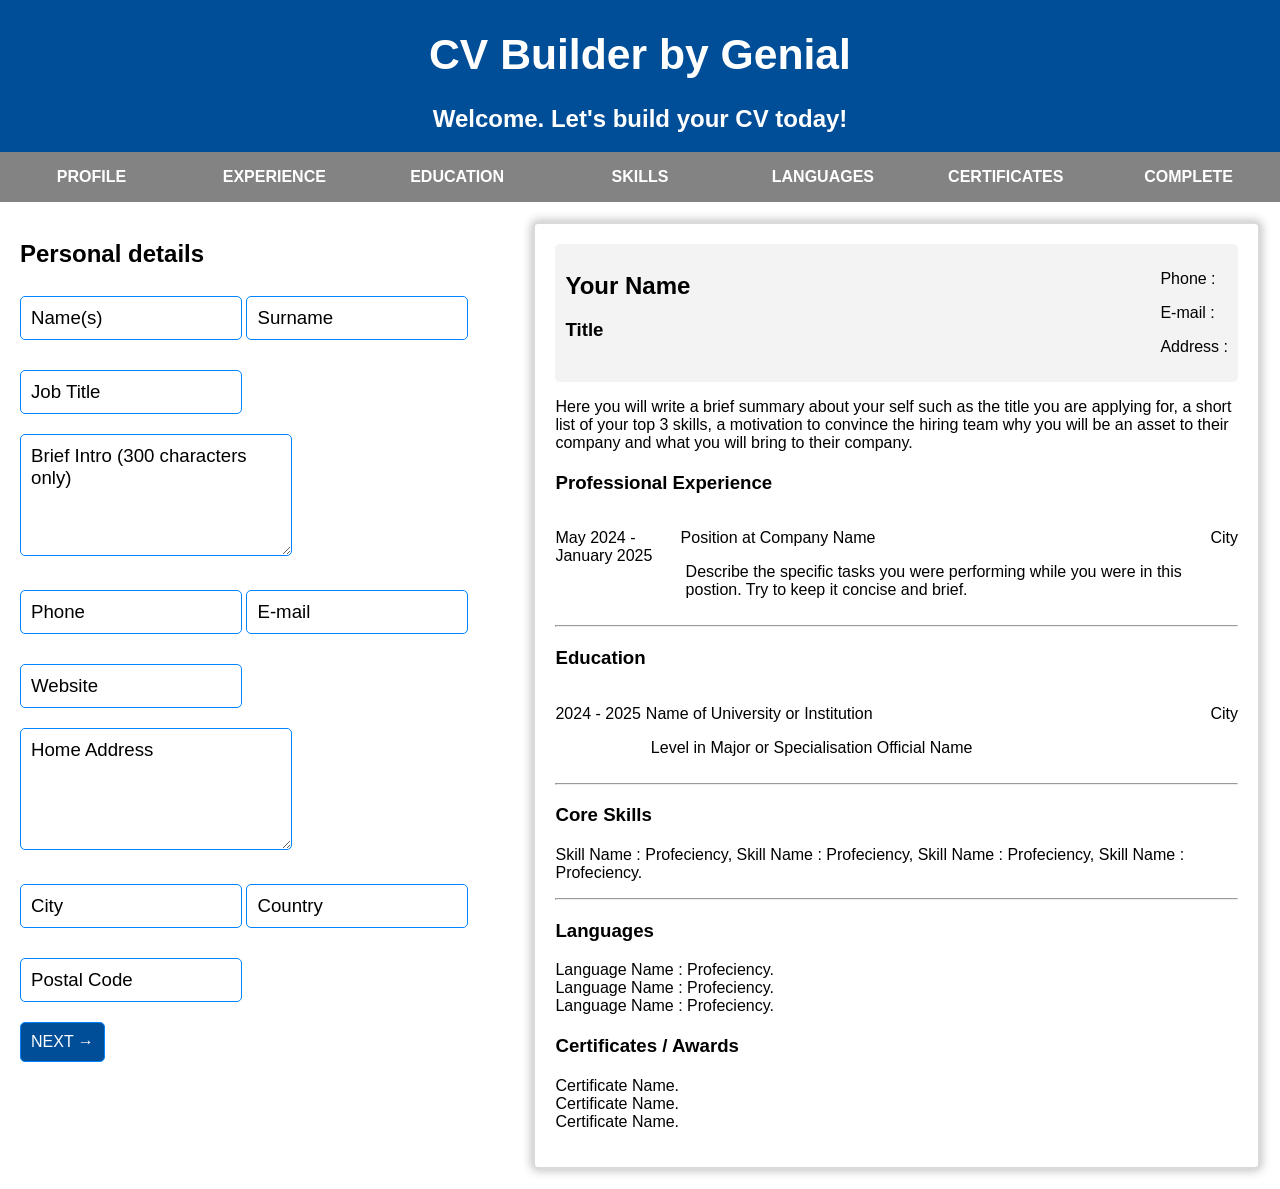
==== commit d2d75d1b: "ADD all sections for the preivew CHANGE style css filepath" ====
--- a/index.html
+++ b/index.html
@@ -10,17 +10,18 @@
         <title>Your CV Builder</title>
         <meta name="description" content="">
         <meta name="viewport" content="width=device-width, initial-scale=1">
-        <link rel="stylesheet" href="/style/style.css">
+        <link rel="stylesheet" href="style/style.css">
     </head>
     <body>
         <!--[if lt IE 7]>
             <p class="browsehappy">You are using an <strong>outdated</strong> browser. Please <a href="#">upgrade your browser</a> to improve your experience.</p>
         <![endif]-->
         
-        <!-- START HERE -->
-        <h1>CV Builder</h1>
-        <br>
-        <p>Want a simple, professional CV? Simply enter your information below</p>
+        <!-- MAIN HEADER -->
+        <div class="main_nav">
+            <h1>CV Builder by Genial</h1>
+            <h2 style="text-align: center;">Welcome. Let's build your CV today!</h2>
+        </div>
 
         <!-- MAIN CONTAINER FOR INPUT AND RESULTS - START -->
         <div id="parent_container" class="parent_container">
@@ -45,27 +46,27 @@
 
                     <form id="personalDetailsForm" class="personalDetailsForm" >
                         
-                        <input type="text" id="firstName" name="firstName" maxlength="25" placeholder="Name(s)">
-                        <input type="text" id="lastName" name="lastName" maxlength="25" placeholder="Surname">
-                        <br>
-                        <input type="text" id="jobTitle" name="jobTitle" maxlength="50" placeholder="Job Title">
+                        <input type="text" id="firstName" name="firstName" maxlength="25" oninput="realTimeTyping()"  placeholder="Name(s)">
+                        <input type="text" id="lastName" name="lastName" maxlength="25" oninput="realTimeTyping()"  placeholder="Surname">
+                        <br>
+                        <input type="text" id="jobTitle" name="jobTitle" maxlength="50" oninput="realTimeTyping()"  placeholder="Job Title">
                         <br>  
-                        <textarea  id="intro" name="intro" maxlength="300" placeholder="Brief Intro (300 characters only)" class="longText"></textarea>    
-                        <br>
-
-                        <input type="number" id="phone" name="phone" maxlength="13" placeholder="Phone">
-                        <input type="email" id="email" name="email" maxlength="30" placeholder="E-mail">
-                        <input type="text" id="website" name="website" maxlength="50" placeholder="Website">
-                        <br>
-
-                        <textarea id="homeAddress" name="homeAddress" maxlength="200" placeholder="Home Address"></textarea>
-                        <br>
-                        <input type="text" id="city" name="city" maxlength="100" placeholder="City">
-
-                        <input type="text" id="city" name="city" maxlength="100" placeholder="Country">
-                        <br>
-
-                        <input type="text" id="postalCode" name="postalCode" maxlength="10" placeholder="Postal Code">
+                        <textarea  id="intro" name="intro" maxlength="300" oninput="realTimeTyping()"  placeholder="Brief Intro (300 characters only)" class="longText"></textarea>    
+                        <br>
+
+                        <input type="number" id="phone" name="phone" maxlength="13" oninput="realTimeTyping()"  placeholder="Phone" >
+                        <input type="email" id="email" name="email" maxlength="30" oninput="realTimeTyping()"  placeholder="E-mail">
+                        <input type="text" id="website" name="website" maxlength="50" oninput="realTimeTyping()"  placeholder="Website">
+                        <br>
+
+                        <textarea id="homeAddress" name="homeAddress" maxlength="200" oninput="realTimeTyping()"  placeholder="Home Address" ></textarea>
+                        <br>
+                        <input type="text" id="city" name="city" maxlength="100" oninput="realTimeTyping()"  placeholder="City" >
+
+                        <input type="text" id="city" name="city" maxlength="100" oninput="realTimeTyping()"  placeholder="Country">
+                        <br>
+
+                        <input type="text" id="postalCode" name="postalCode" maxlength="10" oninput="realTimeTyping()"  placeholder="Postal Code" >
                         
                         <br>
 
@@ -84,23 +85,23 @@
                             <button >- Remove Experience </button>
                             <br> <br>
 
-                            <input type="text" id="jobTitle" name="jobTitle" maxlength="50" placeholder="Job Title">
+                            <input type="text" id="jobTitle" name="jobTitle" maxlength="50" oninput="realTimeTyping()"  placeholder="Job Title">
                         
-                            <input type="text" id="employer" name="employer" maxlength="50" placeholder="Employer">
-
-                            <input type="text" id="workCity" name="workCity" maxlength="50" placeholder="City">
+                            <input type="text" id="employer" name="employer" maxlength="50" oninput="realTimeTyping()"  placeholder="Employer">
+
+                            <input type="text" id="workCity" name="workCity" maxlength="50" oninput="realTimeTyping()"  placeholder="City">
 
                             <legend for="startDate" >Start Date</legend>
-                            <input type="date" id="startDate" name="startDate" placeholder="Start Date">
+                            <input type="date" id="startDate" name="startDate" oninput="realTimeTyping()"  placeholder="Start Date">
 
                             <legend for="endDate" >End Date</legend>
-                            <input type="date" id="endDate" name="endDate" placeholder="Start Date">
+                            <input type="date" id="endDate" name="endDate" oninput="realTimeTyping()"  placeholder="Start Date">
 
                             <input type="radio" id="workHere"> Still working here
 
                             <br>
 
-                            <textarea id="duties" name="duties" maxlength="200" placeholder="Your tasks (e.g. resolved equations)"></textarea>
+                            <textarea id="duties" name="duties" maxlength="200" oninput="realTimeTyping()"  placeholder="Your tasks (e.g. resolved equations)"></textarea>
                             
                             <br>
                             
@@ -123,9 +124,9 @@
                         <form id="educationForm" name="educationForm">
                             <button >- Remove Education </button>
                             <br><br>
-                            <input type="text" id="schoolName" name="schoolName" placeholder="School Name">
-                            <br>
-                            <input type="text" id="fieldStudied" name="fieldStudied" placeholder="Field Studied">
+                            <input type="text" id="schoolName" name="schoolName" oninput="realTimeTyping()"  placeholder="School Name">
+                            <br>
+                            <input type="text" id="fieldStudied" name="fieldStudied" oninput="realTimeTyping()"  placeholder="Field Studied">
                             <select id="degreeLevel" name="degreeLevel">
                                 <option value="1">Certificate</option>
                                 <option value="2">Diploma</option>
@@ -137,8 +138,8 @@
                                 <option value="8">Doctoral degree</option>
                             </select>
                             <br>
-                            <input type="date" id="eduStartDate" name="eduStartDate" placeholder="Start Date">
-                            <input type="date" id="eduEndDate" name="eduEndDate" placeholder="End Date (Graduation)"><br>
+                            <input type="date" id="eduStartDate" name="eduStartDate" oninput="realTimeTyping()"  placeholder="Start Date">
+                            <input type="date" id="eduEndDate" name="eduEndDate" oninput="realTimeTyping()"  placeholder="End Date (Graduation)"><br>
                             
                             <button >+ Add Education </button>
                             <br> <br>
@@ -158,7 +159,7 @@
                         <form name="skillsForm">
                             <button >- Remove Skill </button>
                             <br>
-                            <input type="text" id="skill1" name="skill1" placeholder="Skill description" maxlength="25">
+                            <input type="text" id="skill1" name="skill1" oninput="realTimeTyping()"  placeholder="Skill description" maxlength="25">
                             <select id="skill1Level" name="skill1Level">
                                 <option value="5">Beginner</option>
                                 <option value="10">Good</option>
@@ -259,11 +260,142 @@
                     <!-- CERTIFICATE  - END -->   
                      
                 <!-- PREVIEW -->
-                <div id="personalContainer" class="preview">
-                    <h2>Your Name</h2>
+                <div id="preview" class="preview">
+                    
+                    <div class="two_column_text">
+                        <!--COLUMN 1-->
+                        <div class="info_column">
+                        <h2 id="fullName">Your Name</h2>
+                        <h3><span id="disTitle"></span>Title</p>
+                        </div>
+                       
+                        <!--COLUMN 2-->
+                        <div class="info_column">
+                        <p>Phone : <span id="disPhone"></span> </p>
+                        <p>E-mail :  <span id="disEmail"></span> </p>
+                        <p id="disAddress">Address : </span> </p>
+                        </div>
+
+                    </div>
+
+                    <!--BRIEF INTRO-->
+                    <div>
+                        <p>
+                            Here you will write a brief summary about your self such as the title you are applying for, a short list of your top 3 skills, a motivation to convince the hiring team why you will be an asset to their company and what you will bring to their company.
+                        </p>
+                    </div>
+
+                    <div id="disExperienceFullContainer">
+                        <div>
+                            <h3>Professional Experience</h3>
+                        </div>
+
+                        <!--Experience Divs-->
+                        <!--An experience <div> has 3 parts;a year, the position details, and city-->
+                        <div class="three_columns" id="disExperience">
+
+                            <!--Exp Year Div-->
+                            <div>
+                                <p id="expYear">May 2024 - January 2025</p>
+                            </div>                      
+                                                
+                            <!--Exp Role Div-->
+                            <div>
+                                <p id="expRole">Position at Company Name</p>   
+                                <p id="expDescription"> Describe the specific tasks you were performing while you were in this postion. Try to keep it concise and brief. </p>  
+                                
+                            </div>
+
+                            <!--Exp City Div-->
+                            <div>
+                                <p id="expCity">City</span> </p>
+                            </div>                            
+
+
+                        </div>
+
+                    <!--CLOSING DIV FOR EXP CARD-->  
+                    </div>
+
                     <hr>
+
+                    <!--EDUCATION SECTION START-->
+
+                    <div id="disEducationFullContainer">
+                        <div>
+                            <h3>Education</h3>
+                        </div>
+
+                        <!--Experience Divs-->
+                        <!--An experience <div> has 3 parts;a year, the position details, and city-->
+                        <div class="three_columns" id="disEducation">
+
+                            <!--Exp Year Div-->
+                            <div>
+                                <p id="eduYear">2024 - 2025</p>
+                            </div>                      
+                                                
+                            <!--Exp Role Div-->
+                            <div>
+                                <p id="eduSchool">Name of University or Institution </p>   
+                                <p id="eduDescription"> Level in Major or Specialisation Official Name </p>  
+                                
+                            </div>
+
+                            <!--Exp City Div-->
+                            <div>
+                                <p id="expCity">City</span> </p>
+                            </div>                            
+
+
+                        </div>
+
+                    <!--CLOSING DIV FOR EDUCATION CARD-->  
+                    </div>
+
+                    <hr>
+
+                    <!--SKILLS SECTION STARTS-->
+                    <div id="disSkillsFullContainer">
+                        <h3>Core Skills</h3>
+                        <p>Skill Name : Profeciency, Skill Name : Profeciency, Skill Name : Profeciency, Skill Name : Profeciency.</p>
+
+                    <!--CLOSING SKILLS SECTION-->
+                    </div>
+
+                    <hr>
+
+                    <!--LANGUAGES SECTION STARTS-->
+                    <div id="disLanguagesFullContainer">
+                        <h3>Languages</h3>
+                        <p>Language Name : Profeciency. <br>
+                            Language Name : Profeciency. <br>
+                            Language Name : Profeciency. <br>
+                        </p>
+
+                    <!--CLOSING LANGUAGES SECTION-->
+                    </div>
+
+
+                    <!--CERTIFICATES SECTION STARTS-->
+                    <div id="disLanguagesFullContainer">
+                        <h3>Certificates / Awards</h3>
+                        <p>Certificate Name. <br>
+                            Certificate Name. <br>
+                            Certificate Name. <br>
+                        </p>
+
+                    <!--CLOSING CERTIFICATES SECTION-->
+                    </div>                   
+
+                    
+
+
+
+
+                <!-- PREVIEW END -->  
                 </div>
-                  
+                <!-- PREVIEW END -->  
 
 
 
@@ -291,6 +423,6 @@
         
 
 
-        <script src="/scripts/cv_builder.js" async defer></script>
+        <script src="scripts/cv_builder.js" async defer></script>
     </body>
 </html>
--- a/style/style.css
+++ b/style/style.css
@@ -19,7 +19,7 @@
 /* --- CONTAINERS --- */ 
 /* Using the "*" symbol, we are referring to all elements */
 *{
-  font-family:'Segoe UI', Tahoma, Geneva, Verdana, sans-serif;
+  font-family:'Gill Sans', 'Gill Sans MT', Calibri, 'Trebuchet MS', sans-serif;
   font-size: 12pt;
 }
 
@@ -43,6 +43,14 @@
 
 body{
   background-color: #f7f7f7;
+  margin: 0;
+}
+
+.main_nav{
+  background-color: #004e97;
+  color: #ffffff;
+  margin: 0px;
+  padding: 1px;
 }
 
 .parent_container{
@@ -55,67 +63,92 @@
   background-color: #FFFFFF;
   padding: 20px;
   display: flex; 
-}
-
+  justify-content: space-around;
+}
+
+
+.two_column_text{
+  display: flex;
+  justify-content: space-between;
+  background-color: #f3f3f3;
+  padding: 10px;
+  border-radius: 5px;
+}
+
+.three_column_text{
+
+}
+
+.three_columns{
+  display: flex;
+  justify-content: space-between;
+  margin-bottom: 10px;
+  margin-top:10px;
+
+}
+
+.three_columns :nth-child(2){
+  flex-grow:2;
+  padding-left:5px;
+  padding-right:5px;
+}
+
+.info_column{
+  
+}
 /* SECTION CONTAINERS (Personal, Professfional, Education) */
 
-/* THIS IS THE CONTAINER FOR EVERYTHING IN PERSONAL*/
 .input_container{
-  width: 50%;
-
+  width:100%;
+  margin-right: 20px;
 }
 
 .preview{
   padding: 20px;
-  width: 50%;
   box-shadow: #c2c2c2 0px 0px 10px 2px;
-  border: #bfe0ff  1px solid;
+  border: #dadada  2px solid;
   border-radius: 5px;
   background-color: #ffffff;
-
-
 }
 
 /*PROGRESS CONTAINER */
 
 .progressContainer{
-  background-color: hsla(0, 0%, 88%, 0.819);
+  background-color: #838383;
   display: flex;
-  width: 100%;
-  margin: 2px;
   position: sticky;
-  top: 0;
-}
-
+  color:#ffffff;
+}
 
 .progress{
   margin: 0px;
   flex:1;
-  color:black;
+  color:rgb(255, 255, 255);
   font-weight: bold;
   text-align: center;
+  top:0;
 }
 
 .progress:hover{
-  background-color: black;
+  background-color: #0073df;
   color: #FFFFFF;
 }
 
 .progress:active{
-  background-color: #002222;
+  background-color: #06bdeb;
 }
 
 /* RESULTS OR CV OUTCOME*/
 
 .resultsContainer{
-    background-color: rgba(0,10,100, 0.7);
+    background-color: #000a64b3;
  
 }
 
-
 /* --- BASICS --- */
 
 h1{ 
+  font-size: 32pt;
   text-align: center;
 
 }
@@ -123,11 +156,16 @@
 h2{
   line-height: 18pt;
   font-size: 18pt;
+  
 }
 
 h3, h4{
   line-height: 18pt;
   font-size: 14pt;
+}
+
+p{
+  font-size: 12pt;
 }
 
 select{
@@ -157,6 +195,10 @@
   border: #0284ff  1px solid;
   padding: 10px;
   border-radius: 5px;
+}
+
+button:hover{
+  background-color: #5d98cc;
 }
 
 ::placeholder{
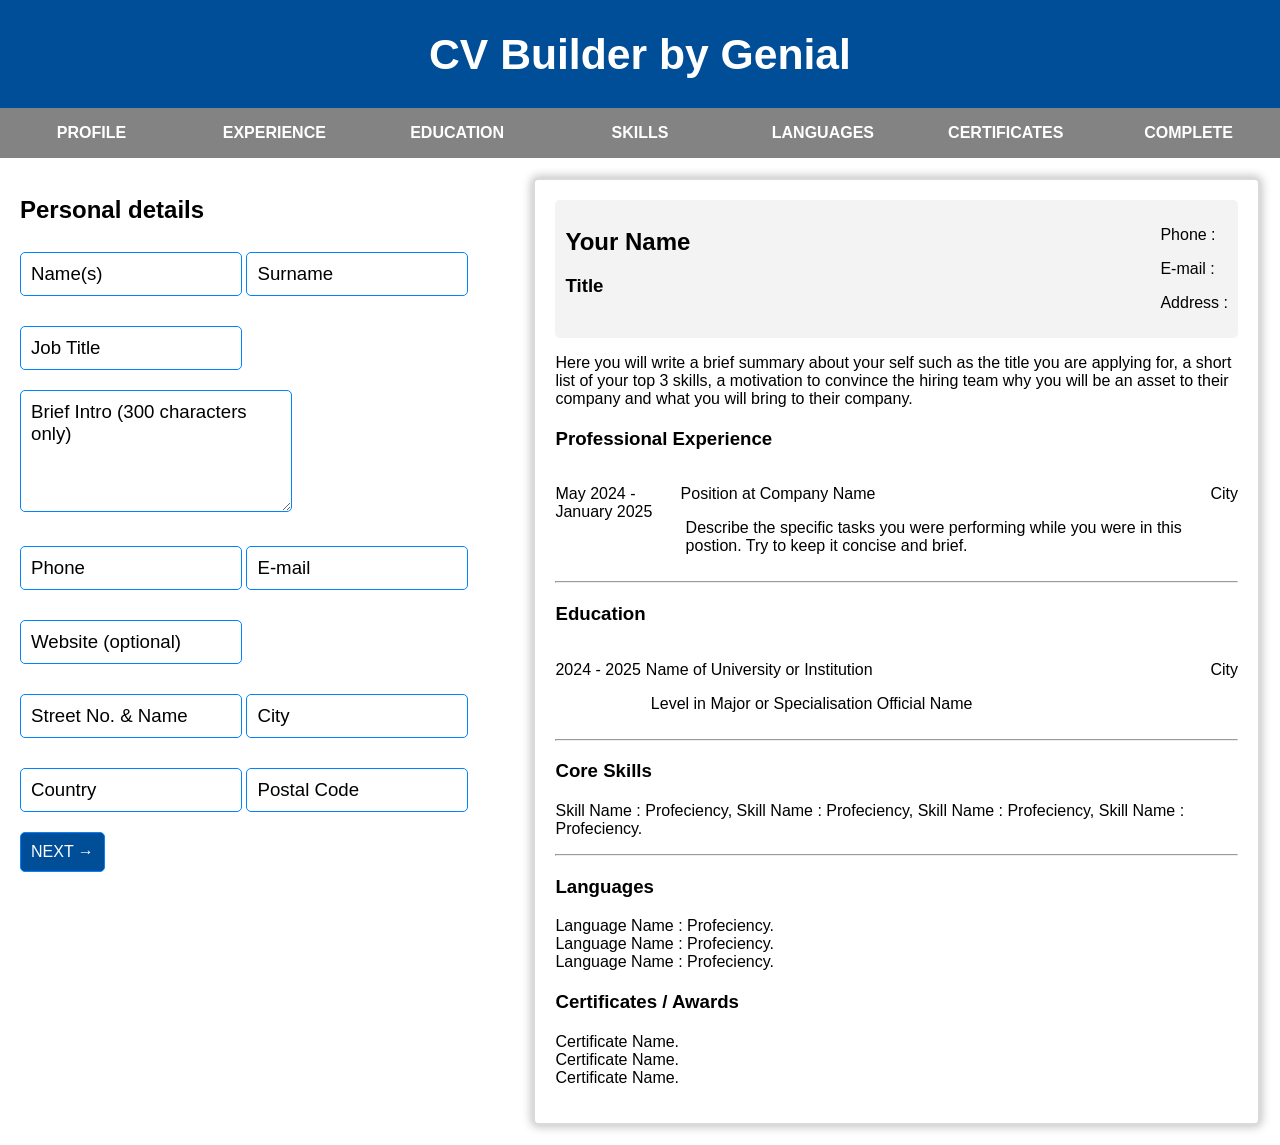
==== commit 43fb4cd7: "Add more section for real time typing STILL decide on how to hide end date field" ====
--- a/index.html
+++ b/index.html
@@ -20,7 +20,6 @@
         <!-- MAIN HEADER -->
         <div class="main_nav">
             <h1>CV Builder by Genial</h1>
-            <h2 style="text-align: center;">Welcome. Let's build your CV today!</h2>
         </div>
 
         <!-- MAIN CONTAINER FOR INPUT AND RESULTS - START -->
@@ -46,26 +45,25 @@
 
                     <form id="personalDetailsForm" class="personalDetailsForm" >
                         
-                        <input type="text" id="firstName" name="firstName" maxlength="25" oninput="realTimeTyping()"  placeholder="Name(s)">
-                        <input type="text" id="lastName" name="lastName" maxlength="25" oninput="realTimeTyping()"  placeholder="Surname">
+                        <input type="text" id="firstName" name="firstName" maxlength="25" oninput="realTimeTyping()"  placeholder="Name(s)" required>
+                        <input type="text" id="lastName" name="lastName" maxlength="25" oninput="realTimeTyping()"  placeholder="Surname" required>
                         <br>
                         <input type="text" id="jobTitle" name="jobTitle" maxlength="50" oninput="realTimeTyping()"  placeholder="Job Title">
                         <br>  
                         <textarea  id="intro" name="intro" maxlength="300" oninput="realTimeTyping()"  placeholder="Brief Intro (300 characters only)" class="longText"></textarea>    
                         <br>
 
-                        <input type="number" id="phone" name="phone" maxlength="13" oninput="realTimeTyping()"  placeholder="Phone" >
+                        <input type="number" id="phone" name="phone" maxlength="15" oninput="realTimeTyping()"  placeholder="Phone" required title="Numbers only, no space between." min=0>
                         <input type="email" id="email" name="email" maxlength="30" oninput="realTimeTyping()"  placeholder="E-mail">
-                        <input type="text" id="website" name="website" maxlength="50" oninput="realTimeTyping()"  placeholder="Website">
+                        <input type="text" id="website" name="website" maxlength="50" oninput="realTimeTyping()"  placeholder="Website (optional)" title="Use this format: www.example.com">
                         <br>
 
-                        <textarea id="homeAddress" name="homeAddress" maxlength="200" oninput="realTimeTyping()"  placeholder="Home Address" ></textarea>
-                        <br>
-                        <input type="text" id="city" name="city" maxlength="100" oninput="realTimeTyping()"  placeholder="City" >
-
-                        <input type="text" id="city" name="city" maxlength="100" oninput="realTimeTyping()"  placeholder="Country">
-                        <br>
-
+                        <input id="homeAddress" name="homeAddress" maxlength="100" oninput="realTimeTyping()"  placeholder="Street No. & Name" >
+                        
+                        <input type="text" id="city" name="city" maxlength="100" oninput="realTimeTyping()"  placeholder="City" required title="City is required" >
+
+                        <input type="text" id="country" name="country" maxlength="100" oninput="realTimeTyping()"  placeholder="Country">
+                      
                         <input type="text" id="postalCode" name="postalCode" maxlength="10" oninput="realTimeTyping()"  placeholder="Postal Code" >
                         
                         <br>
@@ -85,17 +83,17 @@
                             <button >- Remove Experience </button>
                             <br> <br>
 
-                            <input type="text" id="jobTitle" name="jobTitle" maxlength="50" oninput="realTimeTyping()"  placeholder="Job Title">
+                            <input type="text" id="position" name="position" maxlength="50" oninput="realTimeTyping()"  placeholder="Job Title">
                         
-                            <input type="text" id="employer" name="employer" maxlength="50" oninput="realTimeTyping()"  placeholder="Employer">
+                            <input type="text" id="employer" name="employer" maxlength="50" oninput="realTimeTyping()"  placeholder="Company Name">
 
                             <input type="text" id="workCity" name="workCity" maxlength="50" oninput="realTimeTyping()"  placeholder="City">
 
-                            <legend for="startDate" >Start Date</legend>
-                            <input type="date" id="startDate" name="startDate" oninput="realTimeTyping()"  placeholder="Start Date">
-
-                            <legend for="endDate" >End Date</legend>
-                            <input type="date" id="endDate" name="endDate" oninput="realTimeTyping()"  placeholder="Start Date">
+                            <legend for="workStartDate" >Start Date</legend>
+                            <input type="date" id="workStartDate" name="workStartDate" oninput="realTimeTyping()"  placeholder="Start Date">
+
+                            <legend for="workEndDate" >End Date</legend>
+                            <input type="date" id="workEndDate" name="workEndDate" oninput="realTimeTyping()"  placeholder="Start Date">
 
                             <input type="radio" id="workHere"> Still working here
 
@@ -105,7 +103,7 @@
                             
                             <br>
                             
-                            <button >+ Add Experience </button>
+                            <button>+ Add Experience </button>
 
                             <br><br>
 
@@ -266,21 +264,22 @@
                         <!--COLUMN 1-->
                         <div class="info_column">
                         <h2 id="fullName">Your Name</h2>
-                        <h3><span id="disTitle"></span>Title</p>
+                        <h3 id="disTitle">Title</h3>
                         </div>
                        
                         <!--COLUMN 2-->
                         <div class="info_column">
-                        <p>Phone : <span id="disPhone"></span> </p>
-                        <p>E-mail :  <span id="disEmail"></span> </p>
-                        <p id="disAddress">Address : </span> </p>
+                        <p id="disPhone">Phone : <span ></span> </p>
+                        <p id="disEmail">E-mail : </p>
+                        <p id="disAddress"> Address :  </p>
+                        <p id="disWebsite"></p>
                         </div>
 
                     </div>
 
                     <!--BRIEF INTRO-->
                     <div>
-                        <p>
+                        <p id="disIntro">
                             Here you will write a brief summary about your self such as the title you are applying for, a short list of your top 3 skills, a motivation to convince the hiring team why you will be an asset to their company and what you will bring to their company.
                         </p>
                     </div>
@@ -296,19 +295,19 @@
 
                             <!--Exp Year Div-->
                             <div>
-                                <p id="expYear">May 2024 - January 2025</p>
+                                <p id="disWorkYear">May 2024 - January 2025</p>
                             </div>                      
                                                 
                             <!--Exp Role Div-->
                             <div>
-                                <p id="expRole">Position at Company Name</p>   
-                                <p id="expDescription"> Describe the specific tasks you were performing while you were in this postion. Try to keep it concise and brief. </p>  
+                                <p id="disRole">Position at Company Name</p>   
+                                <p id="disDuties"> Describe the specific tasks you were performing while you were in this postion. Try to keep it concise and brief. </p>  
                                 
                             </div>
 
                             <!--Exp City Div-->
                             <div>
-                                <p id="expCity">City</span> </p>
+                                <p id="disWorkCity">City</span> </p>
                             </div>                            
 
 
@@ -376,7 +375,6 @@
                     <!--CLOSING LANGUAGES SECTION-->
                     </div>
 
-
                     <!--CERTIFICATES SECTION STARTS-->
                     <div id="disLanguagesFullContainer">
                         <h3>Certificates / Awards</h3>
@@ -388,9 +386,6 @@
                     <!--CLOSING CERTIFICATES SECTION-->
                     </div>                   
 
-                    
-
-
 
 
                 <!-- PREVIEW END -->  
--- a/style/style.css
+++ b/style/style.css
@@ -109,6 +109,8 @@
   border: #dadada  2px solid;
   border-radius: 5px;
   background-color: #ffffff;
+  min-width: 680px;
+  overflow: hidden;
 }
 
 /*PROGRESS CONTAINER */
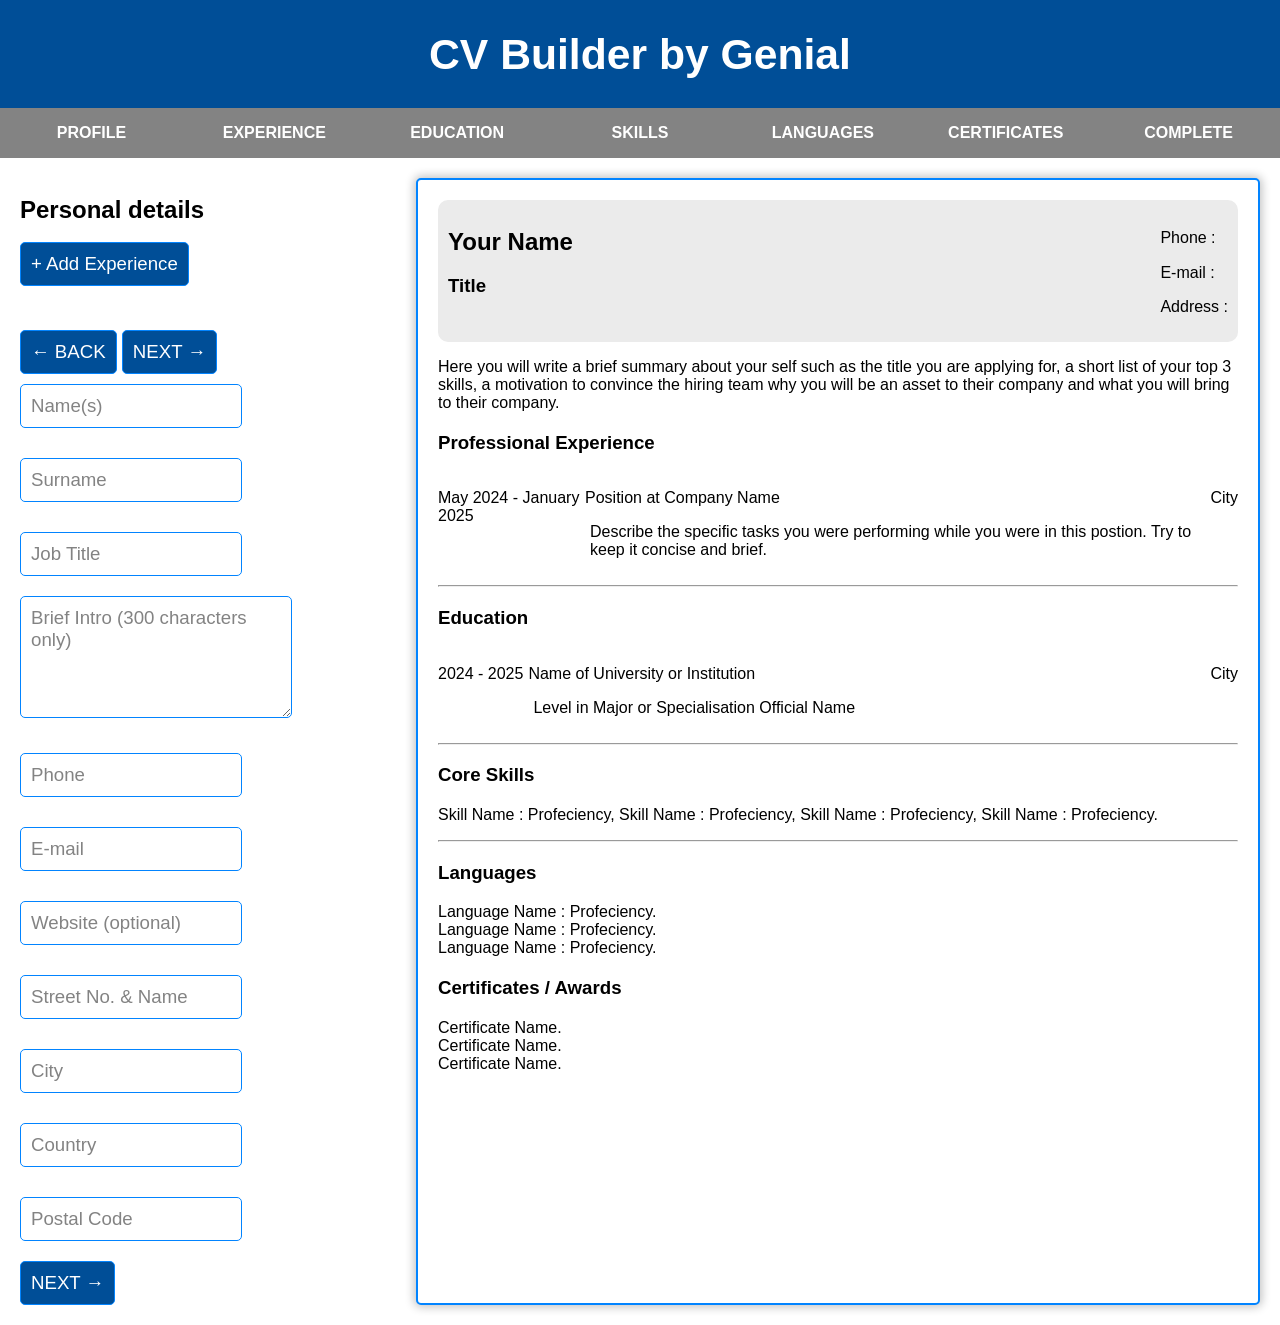
==== commit cdaefca4: "MAKEOVER Add CSS Variables Add more functions for input processing Layout update" ====
--- a/index.html
+++ b/index.html
@@ -4,420 +4,528 @@
 <!--[if IE 8]>         <html class="no-js lt-ie9"> <![endif]-->
 <!--[if gt IE 8]>      <html class="no-js"> <!--<![endif]-->
 <html>
-    <head>
-        <meta charset="utf-8">
-        <meta http-equiv="X-UA-Compatible" content="IE=edge">
-        <title>Your CV Builder</title>
-        <meta name="description" content="">
-        <meta name="viewport" content="width=device-width, initial-scale=1">
-        <link rel="stylesheet" href="style/style.css">
-    </head>
-    <body>
-        <!--[if lt IE 7]>
+
+<head>
+    <meta charset="utf-8">
+    <meta http-equiv="X-UA-Compatible" content="IE=edge">
+    <title>Your CV Builder</title>
+    <meta name="description" content="">
+    <meta name="viewport" content="width=device-width, initial-scale=1">
+    <link rel="stylesheet" href="style/style.css">
+</head>
+
+<body>
+    <!--[if lt IE 7]>
             <p class="browsehappy">You are using an <strong>outdated</strong> browser. Please <a href="#">upgrade your browser</a> to improve your experience.</p>
         <![endif]-->
-        
-        <!-- MAIN HEADER -->
-        <div class="main_nav">
-            <h1>CV Builder by Genial</h1>
+
+    <!-- MAIN HEADER -->
+    <div class="main_nav">
+        <h1>CV Builder by Genial</h1>
+    </div>
+
+    <!-- MAIN CONTAINER FOR INPUT AND RESULTS - START -->
+    <div id="parent_container" class="parent_container">
+        <!-- A SIMPLE DIV FOR THE PROGRESS BAR-->
+
+        <div id="progressContainer" class="progressContainer">
+            <div id="personalProgress" class="progress">
+                <p>PROFILE</p>
+            </div>
+            <div id="professionalProgress" class="progress">
+                <p>EXPERIENCE</p>
+            </div>
+            <div id="educationProgress" class="progress">
+                <p>EDUCATION</p>
+            </div>
+            <div id="skillsProgress" class="progress">
+                <p>SKILLS</p>
+            </div>
+            <div id="langProgress" class="progress">
+                <p>LANGUAGES</p>
+            </div>
+            <div id="certProgress" class="progress">
+                <p>CERTIFICATES</p>
+            </div>
+            <div id="completeProgress" class="progress">
+                <p>COMPLETE</p>
+            </div>
         </div>
 
-        <!-- MAIN CONTAINER FOR INPUT AND RESULTS - START -->
-        <div id="parent_container" class="parent_container">
-                            <!-- A SIMPLE DIV FOR THE PROGRESS BAR-->
+        <!-- INPUT CONTAINER - START -->
+        <div id="input_container" class="input_mainbox">
+
+            <!-- PERSONAL DETAILS - START -->
+            <div id="personalContainer" class="input_container">
+                <h2>Personal details</h2>
+
+                <form id="test-experience-form">
+
+                    <div id="test-experience-container">
+                        <button type="button" type="button" id="add-experience-btn">+ Add Experience</button>
+                    </div>
+
+ 
+                    <br><br>
+
+                    <button type="button" id="prevBtnProfessional">&leftarrow; BACK </button>
+                    <button type="button" id="nextBtnProfessional">NEXT &rightarrow;</button>
+
+                </form>
+            
+
+
+                <form id="personalDetailsForm" class="personalDetailsForm">
+
+
+                    <input type="text" id="firstName" name="firstName" maxlength="25" oninput="realTimeTyping()"
+                        placeholder="Name(s)" required>
+                    <input type="text" id="lastName" name="lastName" maxlength="25" oninput="realTimeTyping()"
+                        placeholder="Surname" required>
+                    <br>
+                    <input type="text" id="jobTitle" name="jobTitle" maxlength="50" oninput="realTimeTyping()"
+                        placeholder="Job Title">
+                    <br>
+                    <textarea id="intro" name="intro" maxlength="300" oninput="realTimeTyping()"
+                        placeholder="Brief Intro (300 characters only)" class="longText"></textarea>
+                    <br>
+
+                    <input type="number" id="phone" name="phone" maxlength="15" oninput="realTimeTyping()"
+                        placeholder="Phone" required title="Numbers only, no space between." min=0>
+                    <input type="email" id="email" name="email" maxlength="30" oninput="realTimeTyping()"
+                        placeholder="E-mail">
+                    <input type="text" id="website" name="website" maxlength="50" oninput="realTimeTyping()"
+                        placeholder="Website (optional)" title="Use this format: www.example.com">
+                    <br>
+
+                    <input id="homeAddress" name="homeAddress" maxlength="100" oninput="realTimeTyping()"
+                        placeholder="Street No. & Name">
+
+                    <input type="text" id="city" name="city" maxlength="100" oninput="realTimeTyping()"
+                        placeholder="City" required title="City is required">
+
+                    <input type="text" id="country" name="country" maxlength="100" oninput="realTimeTyping()"
+                        placeholder="Country">
+
+                    <input type="text" id="postalCode" name="postalCode" maxlength="10" oninput="realTimeTyping()"
+                        placeholder="Postal Code">
+
+                    <br>
+
+                    <button type="button" id="nextBtnPersonal">NEXT &rightarrow; </button>
+
+                </form>
+            </div>
+            <!-- PERSONAL DETAILS - END -->
+
+
+            <!-- WORK EXPERIENCE - START -->
+            <div id="professionalContainer" class="input_container">
+                <h2>Professional Experience</h2>
+                <div>
+                    <button type="button" type="button">  + Add Experience</button>
+                </div>
                 
-                            <div id="progressContainer" class="progressContainer">
-                                <div id="personalProgress" class="progress"><p>PROFILE</p></div>
-                                 <div id="professionalProgress" class="progress"><p>EXPERIENCE</p></div>
-                                 <div id="educationProgress" class="progress"><p>EDUCATION</p></div>
-                                 <div id="skillsProgress" class="progress"><p>SKILLS</p></div>
-                                 <div id="langProgress" class="progress"><p>LANGUAGES</p></div>
-                                 <div id="certProgress" class="progress"><p>CERTIFICATES</p></div>
-                                 <div id="completeProgress" class="progress"><p>COMPLETE</p></div>
-                             </div>
-            
-        <!-- INPUT CONTAINER - START -->
-            <div id="input_container" class="input_mainbox">
-
-                <!-- PERSONAL DETAILS - START -->
-                <div id="personalContainer" class="input_container">
-                <h2>Personal details</h2>
-
-                    <form id="personalDetailsForm" class="personalDetailsForm" >
+
+                <form id="professionalExperienceForm">
+                    <button type="button" type="button"><!-- Trash Can SVG -->
+                        <svg 
+                          xmlns="http://www.w3.org/2000/svg" 
+                          viewBox="0 0 24 24" 
+                          width="24" 
+                          height="24" 
+                          fill="currentColor">
+                          <path d="M3 6h18v2H3V6zm2 3h14v12c0 1.1-.9 2-2 2H7c-1.1 0-2-.9-2-2V9zm4 2v8h2v-8H9zm4 0v8h2v-8h-2zM8 3h8v2H8V3z"/>
+                        </svg>
                         
-                        <input type="text" id="firstName" name="firstName" maxlength="25" oninput="realTimeTyping()"  placeholder="Name(s)" required>
-                        <input type="text" id="lastName" name="lastName" maxlength="25" oninput="realTimeTyping()"  placeholder="Surname" required>
-                        <br>
-                        <input type="text" id="jobTitle" name="jobTitle" maxlength="50" oninput="realTimeTyping()"  placeholder="Job Title">
-                        <br>  
-                        <textarea  id="intro" name="intro" maxlength="300" oninput="realTimeTyping()"  placeholder="Brief Intro (300 characters only)" class="longText"></textarea>    
-                        <br>
-
-                        <input type="number" id="phone" name="phone" maxlength="15" oninput="realTimeTyping()"  placeholder="Phone" required title="Numbers only, no space between." min=0>
-                        <input type="email" id="email" name="email" maxlength="30" oninput="realTimeTyping()"  placeholder="E-mail">
-                        <input type="text" id="website" name="website" maxlength="50" oninput="realTimeTyping()"  placeholder="Website (optional)" title="Use this format: www.example.com">
-                        <br>
-
-                        <input id="homeAddress" name="homeAddress" maxlength="100" oninput="realTimeTyping()"  placeholder="Street No. & Name" >
+                        <!-- Add SVG -->
+                        <svg 
+                          xmlns="http://www.w3.org/2000/svg" 
+                          viewBox="0 0 24 24" 
+                          width="24" 
+                          height="24" 
+                          fill="currentColor">
+                          <path d="M12 2c-0.55 0-1 0.45-1 1v8H3c-0.55 0-1 0.45-1 1s0.45 1 1 1h8v8c0 0.55 0.45 1 1 1s1-0.45 1-1v-8h8c0.55 0 1-0.45 1-1s-0.45-1-1-1h-8V3c0-0.55-0.45-1-1-1z"/>
+                        </svg>
                         
-                        <input type="text" id="city" name="city" maxlength="100" oninput="realTimeTyping()"  placeholder="City" required title="City is required" >
-
-                        <input type="text" id="country" name="country" maxlength="100" oninput="realTimeTyping()"  placeholder="Country">
-                      
-                        <input type="text" id="postalCode" name="postalCode" maxlength="10" oninput="realTimeTyping()"  placeholder="Postal Code" >
+                        <!-- Edit SVG -->
+                        <svg 
+                          xmlns="http://www.w3.org/2000/svg" 
+                          viewBox="0 0 24 24" 
+                          width="24" 
+                          height="24" 
+                          fill="currentColor">
+                          <path d="M3 17.25V21h3.75L17.81 9.94l-3.75-3.75L3 17.25zm14.71-9.04c0.39-0.39 0.39-1.02 0-1.41l-2.54-2.54c-0.39-0.39-1.02-0.39-1.41 0l-1.83 1.83 3.75 3.75 1.83-1.83z"/>
+                          <path d="M14.06 7.06L15.88 8.88 8.88 15.88H7.06V14.06L14.06 7.06z"/>
+                        </svg>
                         
-                        <br>
-
-                        <button id="nextBtnPersonal">NEXT &rightarrow; </button>
-
-                    </form>
-                </div>
-                <!-- PERSONAL DETAILS - END -->
-                
-
-                <!-- WORK EXPERIENCE - START -->
-                <div id="professionalContainer" class="input_container">
-                    <h2>Professional Experience</h2>
-    
-                        <form id="professionalExperienceForm">
-                            <button >- Remove Experience </button>
-                            <br> <br>
-
-                            <input type="text" id="position" name="position" maxlength="50" oninput="realTimeTyping()"  placeholder="Job Title">
+                        <!-- Create SVG -->
+                        <svg 
+                          xmlns="http://www.w3.org/2000/svg" 
+                          viewBox="0 0 24 24" 
+                          width="24" 
+                          height="24" 
+                          fill="currentColor">
+                          <path d="M12 2C6.48 2 2 6.48 2 12s4.48 10 10 10 10-4.48 10-10S17.52 2 12 2zm0 18c-4.41 0-8-3.59-8-8s3.59-8 8-8 8 3.59 8 8-3.59 8-8 8zm-1-13h2v5h5v2h-5v5h-2v-5H7v-2h5z"/>
+                        </svg>
                         
-                            <input type="text" id="employer" name="employer" maxlength="50" oninput="realTimeTyping()"  placeholder="Company Name">
-
-                            <input type="text" id="workCity" name="workCity" maxlength="50" oninput="realTimeTyping()"  placeholder="City">
-
-                            <legend for="workStartDate" >Start Date</legend>
-                            <input type="date" id="workStartDate" name="workStartDate" oninput="realTimeTyping()"  placeholder="Start Date">
-
-                            <legend for="workEndDate" >End Date</legend>
-                            <input type="date" id="workEndDate" name="workEndDate" oninput="realTimeTyping()"  placeholder="Start Date">
-
-                            <input type="radio" id="workHere"> Still working here
-
-                            <br>
-
-                            <textarea id="duties" name="duties" maxlength="200" oninput="realTimeTyping()"  placeholder="Your tasks (e.g. resolved equations)"></textarea>
-                            
-                            <br>
-                            
-                            <button>+ Add Experience </button>
-
-                            <br><br>
-
-                            <button id="prevBtnProfessional">&leftarrow; BACK </button>
-                            <button id="nextBtnProfessional">NEXT &rightarrow;</button>
-    
-                        </form>
-                    </div>
-                <!-- WORK EXPERIENCE  - END -->                
-
-
-                <!-- EDUCATION - START -->
-                <div id="educationContainer" class="input_container">
-                    <h2>Education</h2>
-    
-                        <form id="educationForm" name="educationForm">
-                            <button >- Remove Education </button>
-                            <br><br>
-                            <input type="text" id="schoolName" name="schoolName" oninput="realTimeTyping()"  placeholder="School Name">
-                            <br>
-                            <input type="text" id="fieldStudied" name="fieldStudied" oninput="realTimeTyping()"  placeholder="Field Studied">
-                            <select id="degreeLevel" name="degreeLevel">
-                                <option value="1">Certificate</option>
-                                <option value="2">Diploma</option>
-                                <option value="3">Bachelors degree</option>
-                                <option value="4">Postgraduate diploma</option>
-                                <option value="5">Professional certificate</option>
-                                <option value="6">Honours degree</option>
-                                <option value="7">Masters degree</option>
-                                <option value="8">Doctoral degree</option>
-                            </select>
-                            <br>
-                            <input type="date" id="eduStartDate" name="eduStartDate" oninput="realTimeTyping()"  placeholder="Start Date">
-                            <input type="date" id="eduEndDate" name="eduEndDate" oninput="realTimeTyping()"  placeholder="End Date (Graduation)"><br>
-                            
-                            <button >+ Add Education </button>
-                            <br> <br>
-
-                            <button id="prevBtnEducation"> &leftarrow; BACK </button>
-                            <button id="nextBtnEducation">NEXT &rightarrow;</button>
-
-                        </form>
-                    </div>
-                    <!-- EDUCATION  - END -->      
-                    
-                    
-                <!-- SKILLS - START -->
-                <div id="skillsContainer" class="input_container">
-                    <h2>Skills</h2>
-    
-                        <form name="skillsForm">
-                            <button >- Remove Skill </button>
-                            <br>
-                            <input type="text" id="skill1" name="skill1" oninput="realTimeTyping()"  placeholder="Skill description" maxlength="25">
-                            <select id="skill1Level" name="skill1Level">
-                                <option value="5">Beginner</option>
-                                <option value="10">Good</option>
-                                <option value="15">Pro</option>
-                                <option value="20">Expert</option>
-                            </select>
-                            <br>
-                            <button >+ Add Skill </button>
-                            <br> <br>
-
-                            <button id="prevBtnSkill">&leftarrow; BACK </button>
-                            <button id="nextBtnSkill">NEXT &rightarrow; </button>
-
-                        </form>
-                    </div>
-                    <!-- SKILLS  - END -->        
-
-
-                <!-- LANGUAGES - START -->
-                <div id="languagesContainer" class="input_container">
-                    <h2>Languages</h2>
-    
-                        <form name="languagesForm">
-                            
-                            <legend for="language1">Language 1</legend>
-                            <input type="text" id="language1" name="language1">
-                            <select id="language1level" name="skill1Level">
-                                <option value="1">Beginner</option>
-                                <option value="5">Good</option>
-                                <option value="10">Professional</option>
-                                <option value="15">Native</option>
-
-                            </select>
-                            <br>
-
-                            <legend for="language1">Language 2</legend>
-                            <input type="text" id="language2" name="language2">
-                            <select id="language2level" name="language2level">
-                                <option value="1">Beginner</option>
-                                <option value="5">Good</option>
-                                <option value="10">Professional</option>
-                                <option value="15">Native</option>
-
-                            </select>
-                            <br>
-
-
-                            <legend for="language1">Language 3</legend>
-                            <input type="text" id="language3" name="language3">
-                            <select id="language3level" name="language3Level">
-                                <option value="1">Beginner</option>
-                                <option value="5">Good</option>
-                                <option value="10">Professional</option>
-                                <option value="15">Native</option>
-
-                            </select>
-                            <br>
-
-                            <button >+ Add Language </button>
-                            <br><br>
-
-                            <button id="prevBtnLang">&leftarrow; BACK </button>
-                            <button id="nextBtnLang">NEXT &rightarrow; </button>
-                        </form>
-                    </div>
-                    <!-- LANGUAGES  - END -->    
-                    
-                    
-                <!-- CERTIFICATE - START -->
-                <!-- OPTIONAL SO, IF STATEMENT SHOULD BE USED-->
-                <div id="certificateContainer" class="input_container">
-                    <h2>Certificates</h2>
-    
-                        <form name="certificateForm">
-                            
-                            <legend for="certificate1">Certificate 1</legend>
-                            <input type="text" id="certificate1" name="certificate1">
-                            <br>
-
-                            <legend for="certificate2">Certificate 2</legend>
-                            <input type="text" id="certificate2" name="certificate2">
-                            <br>
-
-                            <legend for="certificate3">Certificate 3</legend>
-                            <input type="text" id="certificate3" name="certificate3">
-                            <br>
-                          
-
-                            <button >+ Add Certificate </button>
-
-                            <br> <br>
-                            <button id="prevBtnCert">&leftarrow; BACK </button>
-                            <button id="completeBtn">COMPLETE &checkmark;</button>
-                        </form>
-
-                        <br><br>
-                    </div>
-                    <!-- CERTIFICATE  - END -->   
-                     
-                <!-- PREVIEW -->
-                <div id="preview" class="preview">
-                    
-                    <div class="two_column_text">
-                        <!--COLUMN 1-->
-                        <div class="info_column">
+                        </button>
+                    <br> <br>
+
+                    <input type="text" id="position" name="position" maxlength="50" oninput="realTimeTyping()"
+                        placeholder="Job Title">
+
+                    <input type="text" id="employer" name="employer" maxlength="50" oninput="realTimeTyping()"
+                        placeholder="Company Name">
+
+                    <input type="text" id="workCity" name="workCity" maxlength="50" oninput="realTimeTyping()"
+                        placeholder="City">
+
+                    <legend for="workStartDate">Start Date</legend>
+                    <input type="date" id="workStartDate" name="workStartDate" oninput="realTimeTyping()"
+                        placeholder="Start Date">
+
+                    <legend for="workEndDate">End Date</legend>
+                    <input type="date" id="workEndDate" name="workEndDate" oninput="realTimeTyping()"
+                        placeholder="Start Date">
+
+                    <input type="radio" id="workHere"> Still working here
+
+                    <br>
+
+                    <textarea id="duties" name="duties" maxlength="200" oninput="realTimeTyping()"
+                        placeholder="Your tasks (e.g. resolved equations)"></textarea>
+
+                    <br>
+
+                    <button>+ Add Experience </button>
+
+                    <br><br>
+
+                    <button type="button" id="prevBtnProfessional">&leftarrow; BACK </button>
+                    <button type="button" id="nextBtnProfessional">NEXT &rightarrow;</button>
+
+                </form>
+            </div>
+            <!-- WORK EXPERIENCE  - END -->
+
+
+            <!-- EDUCATION - START -->
+            <div id="educationContainer" class="input_container">
+                <h2>Education</h2>
+
+                <form id="educationForm" name="educationForm">
+                    <button>- Remove Education </button>
+                    <br><br>
+                    <input type="text" id="schoolName" name="schoolName" oninput="realTimeTyping()"
+                        placeholder="School Name">
+                    <br>
+                    <input type="text" id="fieldStudied" name="fieldStudied" oninput="realTimeTyping()"
+                        placeholder="Field Studied">
+                    <select id="degreeLevel" name="degreeLevel">
+                        <option value="1">Certificate</option>
+                        <option value="2">Diploma</option>
+                        <option value="3">Bachelors degree</option>
+                        <option value="4">Postgraduate diploma</option>
+                        <option value="5">Professional certificate</option>
+                        <option value="6">Honours degree</option>
+                        <option value="7">Masters degree</option>
+                        <option value="8">Doctoral degree</option>
+                    </select>
+                    <br>
+                    <input type="date" id="eduStartDate" name="eduStartDate" oninput="realTimeTyping()"
+                        placeholder="Start Date">
+                    <input type="date" id="eduEndDate" name="eduEndDate" oninput="realTimeTyping()"
+                        placeholder="End Date (Graduation)"><br>
+
+                    <button>+ Add Education </button>
+                    <br> <br>
+
+                    <button type="button" id="prevBtnEducation"> &leftarrow; BACK </button>
+                    <button type="button" id="nextBtnEducation">NEXT &rightarrow;</button>
+
+                </form>
+            </div>
+            <!-- EDUCATION  - END -->
+
+
+            <!-- SKILLS - START -->
+            <div id="skillsContainer" class="input_container">
+                <h2>Skills</h2>
+
+                <form name="skillsForm">
+                    <button>- Remove Skill </button>
+                    <br>
+                    <input type="text" id="skill1" name="skill1" oninput="realTimeTyping()"
+                        placeholder="Skill description" maxlength="25">
+                    <select id="skill1Level" name="skill1Level">
+                        <option value="5">Beginner</option>
+                        <option value="10">Good</option>
+                        <option value="15">Pro</option>
+                        <option value="20">Expert</option>
+                    </select>
+                    <br>
+                    <button>+ Add Skill </button>
+                    <br> <br>
+
+                    <button type="button" id="prevBtnSkill">&leftarrow; BACK </button>
+                    <button type="button" id="nextBtnSkill">NEXT &rightarrow; </button>
+
+                </form>
+            </div>
+            <!-- SKILLS  - END -->
+
+
+            <!-- LANGUAGES - START -->
+            <div id="languagesContainer" class="input_container">
+                <h2>Languages</h2>
+
+                <form name="languagesForm">
+
+                    <legend for="language1">Language 1</legend>
+                    <input type="text" id="language1" name="language1">
+                    <select id="language1level" name="skill1Level">
+                        <option value="1">Beginner</option>
+                        <option value="5">Good</option>
+                        <option value="10">Professional</option>
+                        <option value="15">Native</option>
+
+                    </select>
+                    <br>
+
+                    <legend for="language1">Language 2</legend>
+                    <input type="text" id="language2" name="language2">
+                    <select id="language2level" name="language2level">
+                        <option value="1">Beginner</option>
+                        <option value="5">Good</option>
+                        <option value="10">Professional</option>
+                        <option value="15">Native</option>
+
+                    </select>
+                    <br>
+
+
+                    <legend for="language1">Language 3</legend>
+                    <input type="text" id="language3" name="language3">
+                    <select id="language3level" name="language3Level">
+                        <option value="1">Beginner</option>
+                        <option value="5">Good</option>
+                        <option value="10">Professional</option>
+                        <option value="15">Native</option>
+
+                    </select>
+                    <br>
+
+                    <button>+ Add Language </button>
+                    <br><br>
+
+                    <button type="button" id="prevBtnLang">&leftarrow; BACK </button>
+                    <button type="button" id="nextBtnLang">NEXT &rightarrow; </button>
+                </form>
+            </div>
+            <!-- LANGUAGES  - END -->
+
+
+            <!-- CERTIFICATE - START -->
+            <!-- OPTIONAL SO, IF STATEMENT SHOULD BE USED-->
+            <div id="certificateContainer" class="input_container">
+                <h2>Certificates</h2>
+
+                <form name="certificateForm">
+
+                    <legend for="certificate1">Certificate 1</legend>
+                    <input type="text" id="certificate1" name="certificate1">
+                    <br>
+
+                    <legend for="certificate2">Certificate 2</legend>
+                    <input type="text" id="certificate2" name="certificate2">
+                    <br>
+
+                    <legend for="certificate3">Certificate 3</legend>
+                    <input type="text" id="certificate3" name="certificate3">
+                    <br>
+
+
+                    <button>+ Add Certificate </button>
+
+                    <br> <br>
+                    <button type="button" id="prevBtnCert">&leftarrow; BACK </button>
+                    <button type="button" id="completeBtn">COMPLETE &checkmark;</button>
+                </form>
+
+                <br><br>
+            </div>
+            <!-- CERTIFICATE  - END -->
+
+            <!-- PREVIEW -->
+            <div id="preview" class="preview">
+
+                <div class="two_column_text">
+                    <!--COLUMN 1-->
+                    <div class="info_column">
                         <h2 id="fullName">Your Name</h2>
                         <h3 id="disTitle">Title</h3>
+                    </div>
+
+                    <!--COLUMN 2-->
+                    <div class="info_column">
+                        <p id="disPhone">Phone : <span></span> </p>
+                        <p id="disEmail">E-mail : </p>
+                        <p id="disAddress"> Address : </p>
+                        <p id="disWebsite"></p>
+                    </div>
+
+                </div>
+
+                <!--BRIEF INTRO-->
+                <div>
+                    <p id="disIntro">
+                        Here you will write a brief summary about your self such as the title you are applying for, a
+                        short list of your top 3 skills, a motivation to convince the hiring team why you will be an
+                        asset to their company and what you will bring to their company.
+                    </p>
+                </div>
+
+                <div id="disExperienceFullContainer">
+                    <div>
+                        <h3>Professional Experience</h3>
+                    </div>
+
+                    <!--Experience Divs-->
+                    <!--An experience <div> has 3 parts;a year, the position details, and city-->
+                    <div class="three_columns" id="disExperience">
+
+                        <!--Exp Year Div-->
+                        <div>
+                            <p id="disWorkYear">May 2024 - January 2025</p>
                         </div>
-                       
-                        <!--COLUMN 2-->
-                        <div class="info_column">
-                        <p id="disPhone">Phone : <span ></span> </p>
-                        <p id="disEmail">E-mail : </p>
-                        <p id="disAddress"> Address :  </p>
-                        <p id="disWebsite"></p>
+
+                        <!--Exp Role Div-->
+                        <div>
+                            <p id="disRole">Position at Company Name</p>
+                            <p id="disDuties"> Describe the specific tasks you were performing while you were in this
+                                postion. Try to keep it concise and brief. </p>
+
                         </div>
 
-                    </div>
-
-                    <!--BRIEF INTRO-->
+                        <!--Exp City Div-->
+                        <div>
+                            <p id="disWorkCity">City</span> </p>
+                        </div>
+
+
+                    </div>
+
+                    <!--CLOSING DIV FOR EXP CARD-->
+                </div>
+
+                <hr>
+
+                <!--EDUCATION SECTION START-->
+
+                <div id="disEducationFullContainer">
                     <div>
-                        <p id="disIntro">
-                            Here you will write a brief summary about your self such as the title you are applying for, a short list of your top 3 skills, a motivation to convince the hiring team why you will be an asset to their company and what you will bring to their company.
-                        </p>
-                    </div>
-
-                    <div id="disExperienceFullContainer">
+                        <h3>Education</h3>
+                    </div>
+
+                    <!--Experience Divs-->
+                    <!--An experience <div> has 3 parts;a year, the position details, and city-->
+                    <div class="three_columns" id="disEducation">
+
+                        <!--Exp Year Div-->
                         <div>
-                            <h3>Professional Experience</h3>
+                            <p id="eduYear">2024 - 2025</p>
                         </div>
 
-                        <!--Experience Divs-->
-                        <!--An experience <div> has 3 parts;a year, the position details, and city-->
-                        <div class="three_columns" id="disExperience">
-
-                            <!--Exp Year Div-->
-                            <div>
-                                <p id="disWorkYear">May 2024 - January 2025</p>
-                            </div>                      
-                                                
-                            <!--Exp Role Div-->
-                            <div>
-                                <p id="disRole">Position at Company Name</p>   
-                                <p id="disDuties"> Describe the specific tasks you were performing while you were in this postion. Try to keep it concise and brief. </p>  
-                                
-                            </div>
-
-                            <!--Exp City Div-->
-                            <div>
-                                <p id="disWorkCity">City</span> </p>
-                            </div>                            
-
+                        <!--Exp Role Div-->
+                        <div>
+                            <p id="eduSchool">Name of University or Institution </p>
+                            <p id="eduDescription"> Level in Major or Specialisation Official Name </p>
 
                         </div>
 
-                    <!--CLOSING DIV FOR EXP CARD-->  
-                    </div>
-
-                    <hr>
-
-                    <!--EDUCATION SECTION START-->
-
-                    <div id="disEducationFullContainer">
+                        <!--Exp City Div-->
                         <div>
-                            <h3>Education</h3>
+                            <p id="expCity">City</span> </p>
                         </div>
 
-                        <!--Experience Divs-->
-                        <!--An experience <div> has 3 parts;a year, the position details, and city-->
-                        <div class="three_columns" id="disEducation">
-
-                            <!--Exp Year Div-->
-                            <div>
-                                <p id="eduYear">2024 - 2025</p>
-                            </div>                      
-                                                
-                            <!--Exp Role Div-->
-                            <div>
-                                <p id="eduSchool">Name of University or Institution </p>   
-                                <p id="eduDescription"> Level in Major or Specialisation Official Name </p>  
-                                
-                            </div>
-
-                            <!--Exp City Div-->
-                            <div>
-                                <p id="expCity">City</span> </p>
-                            </div>                            
-
-
-                        </div>
-
-                    <!--CLOSING DIV FOR EDUCATION CARD-->  
-                    </div>
-
-                    <hr>
-
-                    <!--SKILLS SECTION STARTS-->
-                    <div id="disSkillsFullContainer">
-                        <h3>Core Skills</h3>
-                        <p>Skill Name : Profeciency, Skill Name : Profeciency, Skill Name : Profeciency, Skill Name : Profeciency.</p>
+
+                    </div>
+
+                    <!--CLOSING DIV FOR EDUCATION CARD-->
+                </div>
+
+                <hr>
+
+                <!--SKILLS SECTION STARTS-->
+                <div id="disSkillsFullContainer">
+                    <h3>Core Skills</h3>
+                    <p>Skill Name : Profeciency, Skill Name : Profeciency, Skill Name : Profeciency, Skill Name :
+                        Profeciency.</p>
 
                     <!--CLOSING SKILLS SECTION-->
-                    </div>
-
-                    <hr>
-
-                    <!--LANGUAGES SECTION STARTS-->
-                    <div id="disLanguagesFullContainer">
-                        <h3>Languages</h3>
-                        <p>Language Name : Profeciency. <br>
-                            Language Name : Profeciency. <br>
-                            Language Name : Profeciency. <br>
-                        </p>
+                </div>
+
+                <hr>
+
+                <!--LANGUAGES SECTION STARTS-->
+                <div id="disLanguagesFullContainer">
+                    <h3>Languages</h3>
+                    <p>Language Name : Profeciency. <br>
+                        Language Name : Profeciency. <br>
+                        Language Name : Profeciency. <br>
+                    </p>
 
                     <!--CLOSING LANGUAGES SECTION-->
-                    </div>
-
-                    <!--CERTIFICATES SECTION STARTS-->
-                    <div id="disLanguagesFullContainer">
-                        <h3>Certificates / Awards</h3>
-                        <p>Certificate Name. <br>
-                            Certificate Name. <br>
-                            Certificate Name. <br>
-                        </p>
+                </div>
+
+                <!--CERTIFICATES SECTION STARTS-->
+                <div id="disLanguagesFullContainer">
+                    <h3>Certificates / Awards</h3>
+                    <p>Certificate Name. <br>
+                        Certificate Name. <br>
+                        Certificate Name. <br>
+                    </p>
 
                     <!--CLOSING CERTIFICATES SECTION-->
-                    </div>                   
-
-
-
-                <!-- PREVIEW END -->  
-                </div>
-                <!-- PREVIEW END -->  
-
-
-
-            </div>
-            <!-- INPUT CONTAINER - END-->
-            
-       
-        
+                </div>
+
+
+
+                <!-- PREVIEW END -->
+            </div>
+            <!-- PREVIEW END -->
+
+
+
+        </div>
+        <!-- INPUT CONTAINER - END-->
+
+
+
         <!-- --------------- SEPARATION BETWEEN INPUT AND RESULTS ---------------- -->
 
 
-            <!-- RESULTS CONTAINER - START -->
-            <div id="resultsContainer" class="resultsContainer">
-                <h1>FINAL CV IS THIS </h1>
-                <p>Lorem ipsum dolor sit, amet consectetur adipisicing elit. 
-                    Sequi nemo tenetur suscipit esse veritatis saepe nisi minima? 
-                    Earum culpa, nihil beatae illo animi, quam dignissimos sit ipsum dolores temporibus molestiae!</p>
-
-            </div>
-            <!-- RESULTS CONTAINER - END -->
-            
-        
+        <!-- RESULTS CONTAINER - START -->
+        <div id="resultsContainer" class="resultsContainer">
+            <h1>FINAL CV IS THIS </h1>
+            <p>Lorem ipsum dolor sit, amet consectetur adipisicing elit.
+                Sequi nemo tenetur suscipit esse veritatis saepe nisi minima?
+                Earum culpa, nihil beatae illo animi, quam dignissimos sit ipsum dolores temporibus molestiae!</p>
+
         </div>
-        <!-- MAIN CONTAINER FOR INPUT AND RESULTS -END -->
-        
-
-
-        <script src="scripts/cv_builder.js" async defer></script>
-    </body>
+        <!-- RESULTS CONTAINER - END -->
+
+
+    </div>
+    <!-- MAIN CONTAINER FOR INPUT AND RESULTS -END -->
+
+
+
+    <script src="scripts/cv_builder.js" async defer>
+    </script>
+    
+
+</body>
+
 </html>
--- a/style/style.css
+++ b/style/style.css
@@ -11,8 +11,8 @@
 
 
     /*TODO 
-    * Automatically separate large numbers with comma or point when typed in
-    * Loop through 2 arrays to compare and assign values based on a set of conditions. E.g. loan amount vs deeds office fees matching. 
+    * Dynamic input fields
+    * 
     */
 
 
@@ -20,7 +20,7 @@
 /* Using the "*" symbol, we are referring to all elements */
 *{
   font-family:'Gill Sans', 'Gill Sans MT', Calibri, 'Trebuchet MS', sans-serif;
-  font-size: 12pt;
+  font-size: 14pt;
 }
 
 /*  We are removing the arrows from input field */
@@ -31,6 +31,41 @@
 margin: 0;
 }
 
+/* VARIABLES */
+:root{
+  /*VARIABLE COLOURS */
+  --primary-colour:  #004e97;
+  --secondary-colour: #838383;
+  --primary-colour-outline:#0284ff;
+  --secondary-colour-outline: #abaaaa;
+  --secondary-colour-light: #ebebeb;
+  --secondary-colour-lighter: #f7f7f7;
+  --primary-colour-darker: #01427f;
+
+  --plain-white:#ffffff;
+  --plain-containers:#f7f7f7;
+  --danger-colour:#eb0606;
+  --danger-colour-lighter:#ff4a4a;
+  --primary-text-colour:#ffffff;
+  --active-link:#06bdeb;
+
+    /*VARIABLE SIZE AND SPACING */
+  --padding-sm:5px;
+  --padding-lg: 10px;
+  --padding-xl: 20px;
+
+  --margin-sm:5px;
+  --margin-lg:10px;
+  --margin-xl:20px;
+
+  --input-sm-width: 150px;
+
+  --paragraph:14pt;
+  --border-width:2px;
+  --border-radius-sm:5px;
+  --border-radius-lg:10px;
+}
+
 /* Firefox */
 input[type=number] {
   -moz-appearance: textfield;
@@ -42,25 +77,25 @@
 }
 
 body{
-  background-color: #f7f7f7;
+  background-color: var(--plain-containers);
   margin: 0;
 }
 
 .main_nav{
-  background-color: #004e97;
-  color: #ffffff;
-  margin: 0px;
+  background-color: var(--primary-colour);
+  color: var(--plain-white);
+  margin: 0px auto;
   padding: 1px;
 }
 
 .parent_container{
   width: 100%;
-  background-color: #f7f7f7 ;
+  background-color: var(--plain-white) ;
 }
 
 
 .input_mainbox{
-  background-color: #FFFFFF;
+  background-color: var(--plain-white);
   padding: 20px;
   display: flex; 
   justify-content: space-around;
@@ -70,9 +105,9 @@
 .two_column_text{
   display: flex;
   justify-content: space-between;
-  background-color: #f3f3f3;
-  padding: 10px;
-  border-radius: 5px;
+  background-color: var(--secondary-colour-light);
+  padding: var(--padding-lg);
+  border-radius: var(--border-radius-lg);
 }
 
 .three_column_text{
@@ -106,17 +141,17 @@
 .preview{
   padding: 20px;
   box-shadow: #c2c2c2 0px 0px 10px 2px;
-  border: #dadada  2px solid;
-  border-radius: 5px;
-  background-color: #ffffff;
-  min-width: 680px;
+  border: var(--primary-colour-outline)  2px solid;
+  border-radius: var(--border-radius-sm);
+  background-color: var(--plain-white);
+  min-width: 800px;
   overflow: hidden;
 }
 
 /*PROGRESS CONTAINER */
 
 .progressContainer{
-  background-color: #838383;
+  background-color: var(--secondary-colour);
   display: flex;
   position: sticky;
   color:#ffffff;
@@ -125,25 +160,25 @@
 .progress{
   margin: 0px;
   flex:1;
-  color:rgb(255, 255, 255);
+  color:var(--plain-white);
   font-weight: bold;
   text-align: center;
   top:0;
 }
 
 .progress:hover{
-  background-color: #0073df;
-  color: #FFFFFF;
+  background-color: var(--primary-colour-outline);
+  color: var(--plain-white);
 }
 
 .progress:active{
-  background-color: #06bdeb;
+  background-color: var(--active-link);
 }
 
 /* RESULTS OR CV OUTCOME*/
 
 .resultsContainer{
-    background-color: #000a64b3;
+    background-color: var(--primary-colour-darker);
  
 }
 
@@ -174,37 +209,65 @@
   padding: 10px;
   width: 150px;
   font-size: large;
-  background-color: #f3f3f3;
-  color: #004e97;
-  border-radius: 5px;
-  border: #004e97  1px solid;
+  background-color: var(--plain-containers);
+  color: var(--primary-colour);
+  border-radius: var(--border-radius-sm);
+  border: var(--primary-colour-outline)  1px solid;
   font-family: Verdana, Geneva, Tahoma, sans-serif;
 }
 
 input{
-  font-size: 14pt;
+  font-size: var(--paragraph);
   margin-top: 10px;
   margin-bottom: 20px;
   padding: 10px;
   max-width: 200px;
-  border: #0284ff  1px solid;
+  border: var(--primary-colour-outline)  1px solid;
   border-radius: 5px;
 }
 
 button{
-  background-color: #004e97;
-  color:#ffffff;
-  border: #0284ff  1px solid;
+  background-color: var(--primary-colour);
+  color:var(--plain-white);
+  border: var(--primary-colour-outline) 1px solid;
   padding: 10px;
   border-radius: 5px;
 }
 
 button:hover{
-  background-color: #5d98cc;
+  background-color: var(--primary-colour-outline);
 }
 
 ::placeholder{
-  color: #000000;
+  color: var(--secondary-colour);
+}
+
+/* Form for adding input fields  */
+#MiniForm {
+  background-color: var(--secondary-colour-lighter);
+  padding: var(--padding-xl);
+  margin: var(--margin-lg);
+  border-radius: var(--border-radius-lg);
+}
+#MiniForm button:first-of-type {
+  cursor:pointer;
+  padding: var(--padding-sm);
+  background-color: var(--plain-containers);
+  color: var(--danger-colour);
+  border-color: var(--danger-colour-lighter);
+  margin: var(--margin-sm);
+}
+
+#MiniForm button:hover:first-of-type {
+  cursor:pointer;
+  background-color: var(--danger-colour-lighter);
+}
+
+
+#MiniForm button:nth-of-type(2) {
+  cursor:pointer;
+  width: var(--input-sm-width);
+  margin-bottom: var(--margin-lg);
 }
 
 legend{
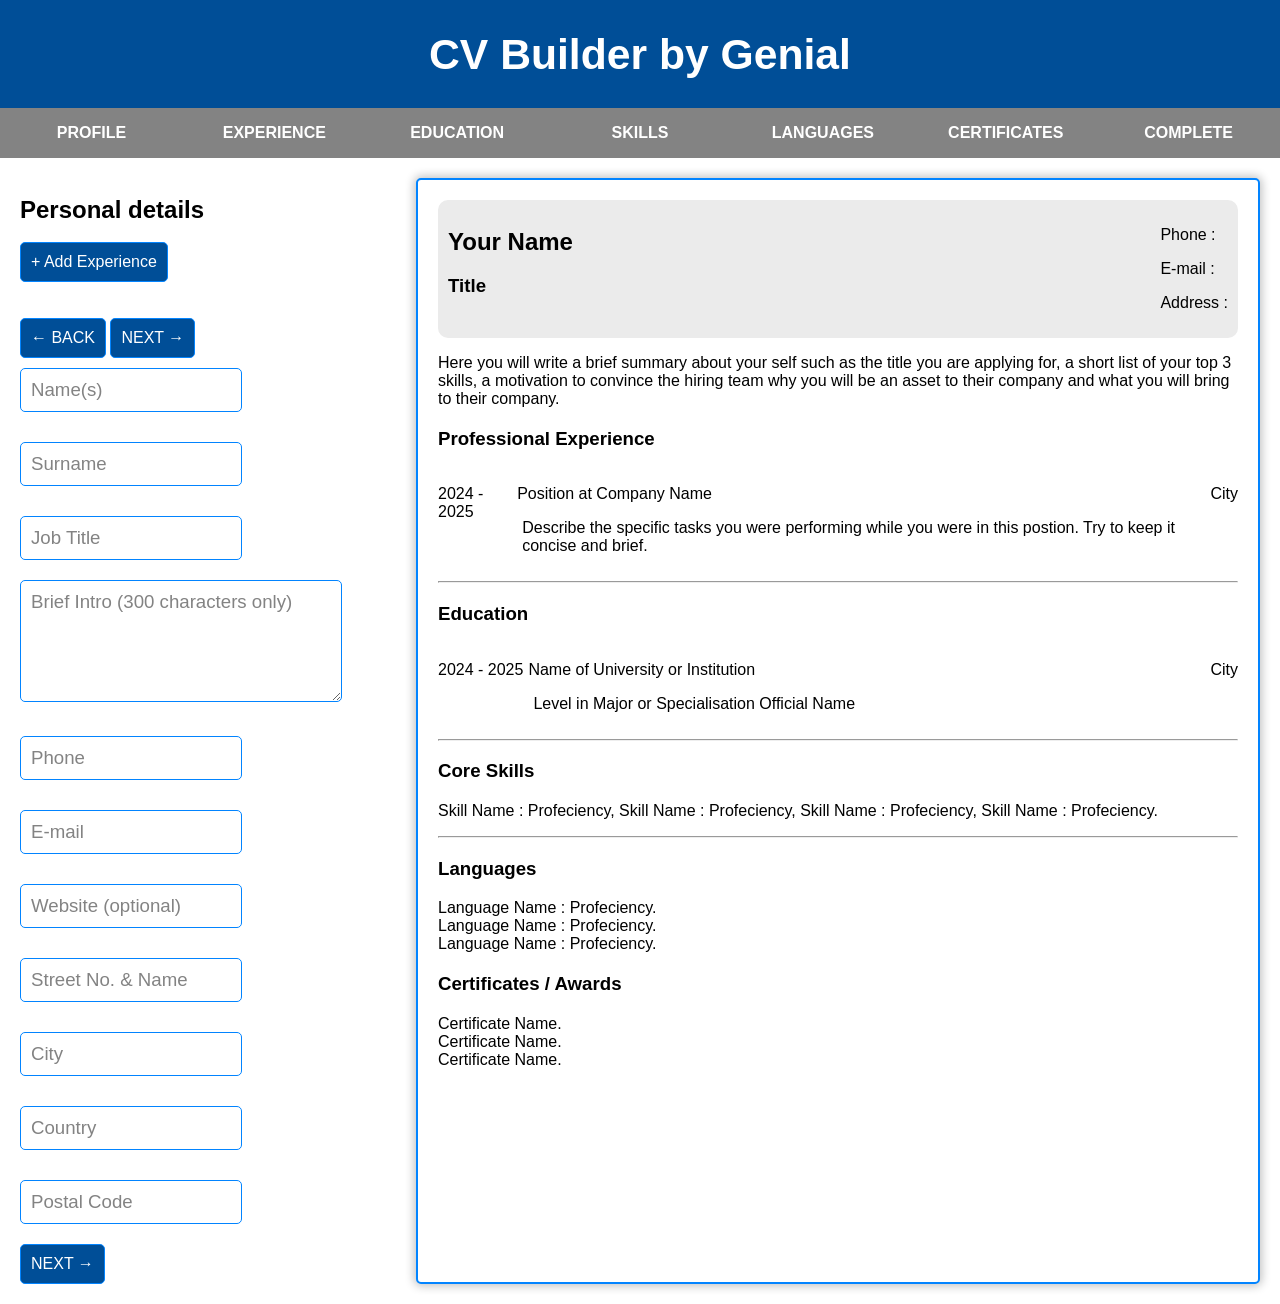
==== commit c1789e11: "Add Functionalities for input TO RESOLVE how to append new experience from dynamic input to preview " ====
--- a/index.html
+++ b/index.html
@@ -397,7 +397,7 @@
 
                         <!--Exp Year Div-->
                         <div>
-                            <p id="disWorkYear">May 2024 - January 2025</p>
+                            <p id="disWorkYear">2024 - 2025</p>
                         </div>
 
                         <!--Exp Role Div-->
--- a/style/style.css
+++ b/style/style.css
@@ -20,7 +20,7 @@
 /* Using the "*" symbol, we are referring to all elements */
 *{
   font-family:'Gill Sans', 'Gill Sans MT', Calibri, 'Trebuchet MS', sans-serif;
-  font-size: 14pt;
+  font-size: 12pt;
 }
 
 /*  We are removing the arrows from input field */
@@ -64,6 +64,10 @@
   --border-width:2px;
   --border-radius-sm:5px;
   --border-radius-lg:10px;
+
+  --container-dynamic-width-sm:200px;
+  --container-dynamic-width-lg:400px;
+  --container-dynamic-width-xl:740px;
 }
 
 /* Firefox */
@@ -100,7 +104,14 @@
   display: flex; 
   justify-content: space-around;
 }
-
+.one_column_text{
+
+  background-color: var(--secondary-colour-lighter);
+  padding: var(--padding-lg);
+  border-radius: var(--border-radius-lg);
+  width: var(--container-dynamic-width-lg);
+  margin: var(--margin-lg);
+}
 
 .two_column_text{
   display: flex;
@@ -248,6 +259,8 @@
   padding: var(--padding-xl);
   margin: var(--margin-lg);
   border-radius: var(--border-radius-lg);
+  max-width: var(--container-dynamic-width-xl);
+  min-width: var(--container-dynamic-width-lg);
 }
 #MiniForm button:first-of-type {
   cursor:pointer;
@@ -280,7 +293,7 @@
   padding: 10px;
   margin-bottom: 20px;
   max-width: 600px;
-  min-width: 250px;
+  min-width: 300px;
   min-height: 100px;
   max-height: 200px;
   border-radius: 5px;
